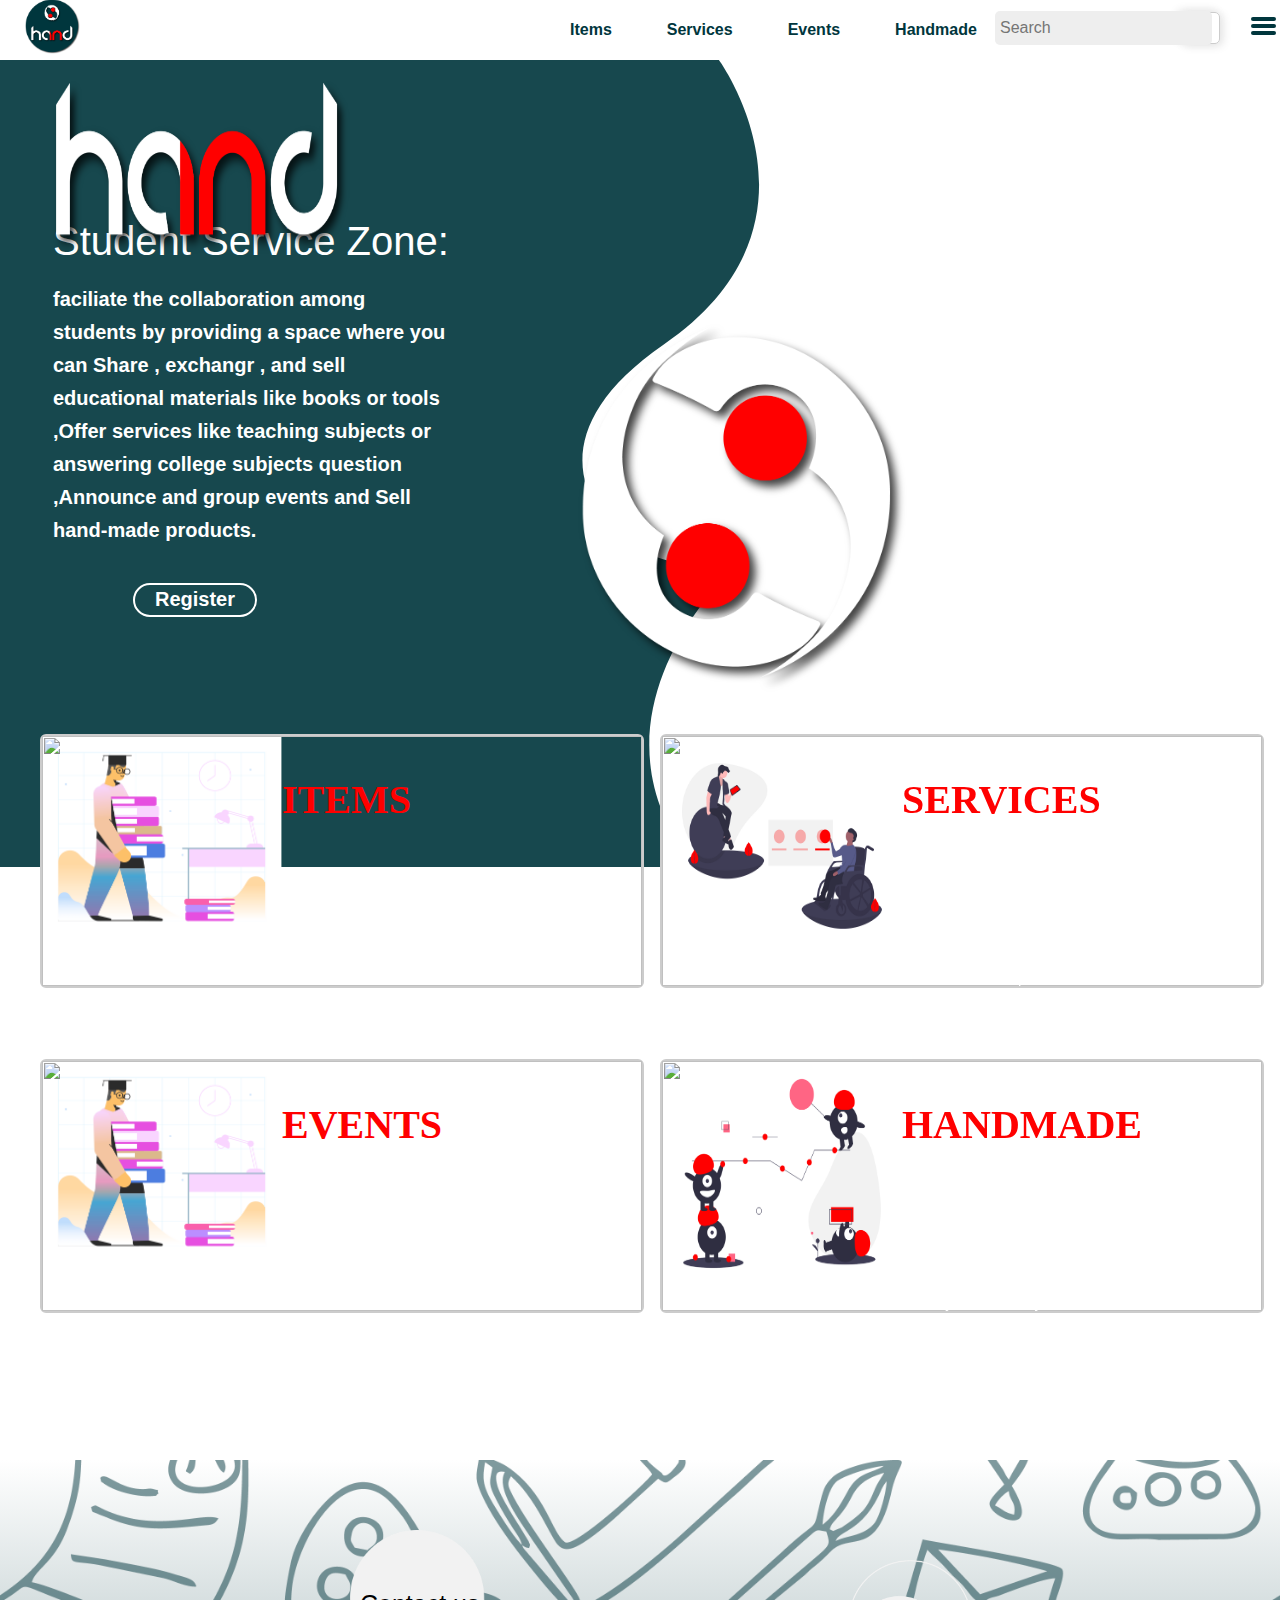
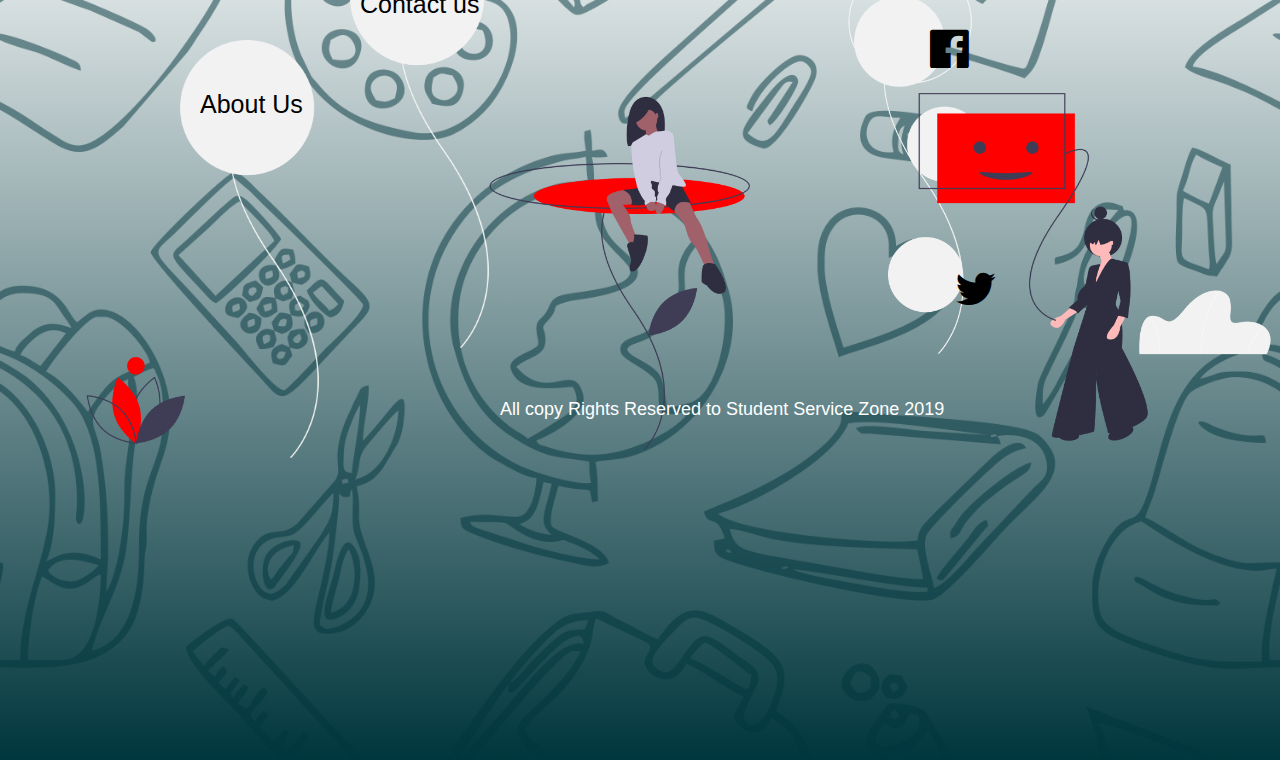
==== html/index.html @ e73e4934 "Initial commit" ====
<!DOCTYPE html>
<html lang="en">
    <head>
        <meta charset="UTF-8">
        <title>hand in hand</title>
        <link rel="shortcut icon" href="../images/HandInHand.png" type="../images/HandInHand.png"/>
        <link rel="stylesheet" href="https://cdnjs.cloudflare.com/ajax/libs/font-awesome/4.7.0/css/font-awesome.min.css">
        <link rel="stylesheet" href="../bootstrab/bootstrap.min.css">
        <link rel="stylesheet" href="../css/normalize.css">
        <link rel="stylesheet" href="../css/style.css">
        <link rel="stylesheet" href="../bootstrab/bootstrap.min.js">
        <meta name="viewport" content="width=device-width, initial-scale=1">
          <link rel="stylesheet" href="https://maxcdn.bootstrapcdn.com/bootstrap/4.0.0/css/bootstrap.min.css">
         <script src="https://ajax.googleapis.com/ajax/libs/jquery/3.3.1/jquery.min.js"></script>
         <script src="https://cdnjs.cloudflare.com/ajax/libs/popper.js/1.12.9/umd/popper.min.js"></script>
        <script src="https://maxcdn.bootstrapcdn.com/bootstrap/4.0.0/js/bootstrap.min.js"></script>
        <style>

        </style>
        <script>
            /*global $, alert, console*/

$(".toggle").click(function () {
    
    'use strict';
    
    $(".navlist").toggleClass("show");

});
        </script>
    </head>
    <body>    
        <!-- Start Navbar -->
        <div class="navbar elem-center">
            <div class="container">
               <div class="parent left-right">
                    <div class="navbar-header">
                      <div class="toggle">
                        <span></span>
                        <span></span>
                        <span></span>
                      </div>
                      <a href="" class="navbar-brand"><img src="../images/HandInHand.png"></a>
                    </div>
                      <ul class="nav navlist" id="links" style="margin-left:450px;margin-top: 10px;position: absolute;">
                        <li class="active" style="">
                           <a href="#" data-value="about" class="effect">Items</a></li>
                        <li><a href="#" data-value="port"class="effect">Services</a></li>
                        <li><a href="#" data-value="foll"class="effect">Events</a></li>
                        <li><a href="#" data-value="cont"class="effect">Handmade</a></li>
                      </ul>
                        <form class="navbar-form navbar-right">
                       <input type="text" placeholder="Search">
                       <i class="fa fa-search"></i>
                       </form>
                       <div class="menu">
                         <button class="toggl">
                                          <ul>
                                             <li><span></span>
                                                 <span></span>
                                                 <span></span>
                                                <ul >
                                                <li >
                                                        
                                                        <a href="login.html">login</a>
                                                        <a href="Resister.html">Register</a>
                                                        <a href="youracount.html">youracount</a>
                                                </li>
                                                </ul>
                                              </li>
                                          </ul>
                                
                         </button>
                       </div>
                </div>
                <div class="clearfix"></div>
            </div>
            
        </div>
        <!-- End Navbar -->
        
        
        <!--start svg-->
        
        
             <!-- start one part background handinhand-->
                     <div class="landing">
                       <div class="landing-image">
                          <div class="curve-layer1">
                              <svg id="Layer_1" enable-background="new 0 0 2118.717 1335.679" viewBox="0 0 2118.72 1335.68" 
                               xmlns:xml="http://www.w3.org/XML/1998/namespace" xml:space="preserve" version="1.1">
                                <g>
                              <path id="path-1"
                              d="M 789.706 1335.68 H 0 V 0 h 1190.07 c 0 0 198.486 271.909 -90.762 470.514 c -289.248 198.605 -38.17 382.718 51.742 360.556 c 89.914 -22.162 72.949 0 72.949 0 s -279.918 248.895 -72.949 504.609" />
                          <div class="hand">
                           <img src="../images/handinh.png"class="imagelogo" style="">
                           <img src="../images/Hand.png" class="imagehand"style="
                            ">
                           <div class="text">
                           <h1>Student Service Zone:</h1>
                           <h2>faciliate the collaboration among students by providing a space where
                           you can Share , exchangr , and sell educational materials like books or tools ,Offer services like teaching subjects or answering
                           college subjects question ,Announce and group events and Sell hand-made products.</h2>
                           <br>
                           <a href="Resister.html" data-value="foll"class="register"> Register</a>
                           </div>
                          </div>
                          
                              </g>
                           </svg> 
                         </div>
                       </div>
                     </div>      
                  <!-- end one part background handinhand-->
           <!--end svg-->
           
           <br>
           
           <!--start items -->
           
           <div class="cotainer">
            <div class="row" >
              <div class="col-lg-6 col-md-6 col-sm-12 col-xs-12" >
               <div class="items">
                  <div class="image">
                    <img src="../images/marginalia-education.png"class="ig1"style="width: 40%;height: 90%;transform: rotatey(180deg);position: absolute;margin: 0px 0 0 0;" >
                    <h3>ITEMS</h3>
                  </div>
                    <img src="../images/path2.png"class="background1" style="width: 600px; height: 250px;position: relative">
                   
                    <div class="paragrph">
                           <a href="items.html" data-value="foll"class="showmore">Show more</a>
                           <p>Help other students by share your un used Books or tools</p>
                    </div>
                    
               </div>
              </div>
              
           
              <div class="col-lg-6 col-md-6 col-sm-12 col-xs-12">
                  <div class="items">
                    <div class="image">
                    <img src="../images/undraw_collab_8oes.png"style="width: 40%;height: 80%;position: absolute;margin: 10px 0 0 0;" >
                    <h3>SERVICES</h3>
                  </div>
                   <img src="../images/path2.png" style="width: 600px; height: 250px;position: relative">
                        <div class="paragrph">
                           <a href="service.html" data-value="foll"class="showmore">Show more</a>
                           <p class="paragrph3">Help other students by Offer services you can do or ask other stubents for help</p>
                    </div>
                   
               </div>
              </div>
              </div>
            </div>
           </div>
           
           
           <br>
           
         <div class="cotainer" style="margin-top: 300px">
            <div class="row" >
              <div class="col-lg-6 col-md-6 col-sm-12 col-xs-12" >
               <div class="items">
                  <div class="image">
                    <img src="../images/marginalia-education.png"style="width: 40%;height: 90%;transform: rotatey(180deg);position: absolute;margin: 0px 0 0 0;" >
                    <h3>EVENTS</h3>
                  </div>
                     <img src="../images/path2.png" style="width: 600px; height: 250px;position: relative">
                   
                    <div class="paragrph">
                           <a href="events.html" data-value="foll"class="showmore">Show more</a>
                           <p class="paragrph2">know the events in your university oy in your zone</p>
                    </div>
                    
               </div>
              </div>
              
           
              <div class="col-lg-6 col-md-6 col-sm-12 col-xs-12">
                  <div class="items">
                    <div class="image">
                    <img src="../images/undraw_good_team_m7uu.png"style="width: 40%;height: 90%;position: absolute;margin: 0px 0 0 0;" >
                    <h3>HANDMADE</h3>
                  </div>
                   <img src="../images/path2.png" style="width: 600px; height: 250px;position: relative">
                       <div class="paragrph">
                           <a href="handemade.html" data-value="foll"class="showmore">Show more</a>
                           <p class="paragrph1">Share your handmade works in our website to get more sales from your university students</p>
                    </div>
                   
               </div>
              </div>
              </div>
            </div>
           </div>
           <!--end items -->
           
           
           <!--start endwebsite-->
           <div class="end">
             <div class="imag">
                <span class="image1"><img src="../images/f.png"></span>
                <span class="image2"><img src="../images/f2.png"></span>
                <span class="image3"><img src="../images/f2.png"></span>
             </div>
             <div class="link">
                        <ul>
                        <li><a href="#" class="link1">Contact us</a></li>
                        <li><a href="#" class="link2">About Us</a></li>
                      </ul>
                       <div class="social">
                            <a class="social1"><i class="fa fa-facebook-official	"style="color:#000"></i></a>
                            <a class="social2"><i class="fa fa-twitter"style="color:#000"></i></a>
                            <p>All copy Rights Reserved to Student Service Zone 2019</p>

                       </div>
             </div>
           </div>
           <!--end endwebsite-->
           
           <script src="../js/jquery-1.12.4.min.js"></script>
     </body>
    
</html>
---- css/style.css ----
/*****************Global Css *******************/

/*****************Global Css *******************/

* {
  box-sizing: border-box;
  -moz-box-sizing: border-box;
  -o-box-sizing: border-box;
 
}

body {
  font-family: 'arial', sans-serif;
  outline: none;
  background-color: #fff;
  padding: 0px;
  margin: 0px;

   
}

input,
button {
  cursor: pointer
}

.clearfix {
  clear: both
}


/* Start Navbar*/

a {
  text-decoration: none;
}

a:hover {
  color: #fff;
}

.navbar {
  margin-top: 0px;
  height: 60px;
  background-color: #fff;
  z-index: 1;
  width: 100%
}

.navbar-header {
  padding: 0 0;
}

.navbar-brand {

  padding: 0 40px 0px 20px;
  height: 20px;
  margin-top: -17px;
  margin-left: -80px;
  line-height: 60px;
  display: block;
  position: absolute;
}

.navbar-brand img {
 width: 55px;
 height: 55px;
}

.toggle {
  float: right;
  width: 57px;
  height: 40px;
  padding-top: 2px;
  position: relative;
  border-radius: 5px;
  margin-top: 15px;
  margin-right:-300px;
  background-color: #ddd;
  cursor: pointer;
}
.link ul ul{
	display: none;
	transition: 1s ease-in-out;
	margin-top: 10px;
	position: absolute;
	margin-left: -60px;
}
.toggle  ul li{
	font-size: 15px;
	color: #0052cc;
margin-top: 10px;


}
.toggle ul li a{
	display: block;
	text-decoration: none;
	color: #404040;
	margin-top: 3px;
}
.toggle ul li:hover >ul{
	display: block;
	background-color: #eee;

}

.toggle ul li a:hover{
	color: #0000cc;

}

.toggle:hover {
  background: #fff;
}

.toggle:active {
  background: #fff;
}

.toggle:focus {
  outline: none;
}

.toggle > span {
  display: block;
  border-radius: 2px;
  height: 5px;
  width: 34px;
  background: #fff;
  margin: auto;
  margin-bottom: 3px;
}

.navlist {
  height: 0;
  float: right;
  overflow: hidden;
  background: #fff;
  padding: 0 ;
  transition: height .5s;
  padding-left: 0px;
  border-radius: 0 0 10px;
  position: relative;
  z-index: 1;
  text-align: center;
  top: auto;
}

.nav > li:first-child {
  padding-top: 5px;
}

.nav > li {
  list-style: none;
  display: block;
   text-align: center;
}

.nav > li > a {
  text-align: center;
  margin-left: 15px;
  line-height: 30px;
  background: #fff;
  text-align: right;
  color: #00363d;
  font-weight: bold;
  display: block;
  height: 35px;
  text-decoration: none;

}

.nav > li > a:hover{
 font-size: 20px;
  font-weight: bolder;
}

form{
    margin-left: 910px;
    margin-top: 0px;
    position: absolute;
    
}
form input{
   border: none;
    border-radius: 5px;
    background: #eee;
    padding: 5px;
    position: absolute;
}

form i{
    width: 40px;
    height: 32px;
  color: #Ff0000;
  text-align: center;
  padding-top: 5px;
  margin-top: 1px;
  margin-left: 185px;
    border-radius:5px;
    border: 1px solid #ccc;
     box-shadow: 3px 2px 10px  #E4E4E4,
                 -3px -2px 10px  #E4E4E4
              ; 

}

.menu .toggl {
  float: right;
  padding-top: 2px;
  position: relative;
  margin-top: -6px;
  margin-left: 1120px;
  cursor: pointer;
  background: none;
  border: none;
  width: 20px;
 
}

.menu>.toggl >ul>li>span {
  display: block;
  border-radius: 2px;
  height: 4px;
  width: 25px;
  background: #00363d;
  /**haver backgrounf**/ margin-left: 50px;
  margin-bottom: 3px;
  
}
.menu .toggl ul{
	list-style: none;
	margin-left: -30px;
	cursor: pointer;
 
	
}
.toggl ul li{
	text-decoration: none;
	font-size: 20px;
	padding: 10px;
	padding-top: 10px;
	font-weight: bold;
	color: #1a1a1a;
	float: left;
margin-left: -30px;

}
.toggl ul ul{
	display: none;
	transition: 2s ease-in-out;
	margin-top: 10px;
	position: absolute;
padding-right: 80px;
 width: 60px;
}
.toggl ul ul li{
	font-size: 15px;
	color: #0052cc;
margin-top: -5px;
margin-left: -60px;


}
.toggl ul ul li a{
	display: block;
	text-decoration: none;
	color: #404040;
	margin-top: 3px;
 margin-left: 40px;
}
.toggl ul li:hover >ul{
	display: block;
	background-color: #eee;


}


/*
@import url('https://fonts.googleapis.com/css?family=Raleway:200');
#box {
  display: flex;
  align-items: center;
  justify-content: center;
  position: absolute;
  font-family: 'Raleway';
  font-size: 2.5rem;
  
}
.effect:hover{
  --borderWidth: 0px;

  position: relative;
  text-align: center;
  color: #fff;
  background-color:  var(--borderWidth);
}
ul > li > a:hover:after {
  content: '';
  text-align: center;
  text-decoration: none;
  border-radius: 5px;
  position: absolute;
  margin-right: 5px;
  top: calc(-1 * var(--borderWidth));
  left: calc(-1 * var(--borderWidth));
  height: calc(100% + var(--borderWidth) * 2);
  width: calc(100px + var(--borderWidth) * 2);
  background: linear-gradient(60deg, #00363d, #007180, #009eb3, 	 #00cbe6, #1ae4ff, #007180, #00363d, #009eb3);
  background-color:  calc(2 * var(--borderWidth));
  z-index: -1;
  animation: animatedgradient 3s ease alternate infinite;
  background-size:300% 300%;



}


@keyframes animatedgradient {
	0% {
		background-position: 0% 50%;
	}
	50% {
		background-position: 100% 50%;
	}
	100% {
		background-position: 0% 50%;
	}
}*/


@media(min-width:768px) {
  .navbar {
    height: 60px;
    background-color: #fff;
  }
  .navbar-header {
    float: left;
  }
  .toggle {
    display: none;
  }

  .navlist {
    display: block;
    height: 0 !important;
    padding-bottom:25px !important;
    background: transparent !important;
    width: auto;
    margin: 0px 100px;
    padding: 0;
    overflow: visible;
    top:0
  }
  .nav {
    margin: 0;
    padding: 0;
  }
  .nav > li {
    float: left;
    list-style: none;
    padding: 5px;
  }
  .nav > li > a {
    border-radius: 5px !important;
    background: transparent;
    padding: 0 15px;
    border: none;
  }


.show {
  height: 220px;
  float: right;
}


/* Start Navbar*/


/****************** Start Media Querry ******************/


/*  Mobile & Tablet */

@media (max-width:767px) {
  .navlist {
    position: absolute;
    bottom: 44px;

    right: 0;
    top: auto;
  }

  
  .navbar {
    position: relative;
  }
  
}


/* Small Screen */

@media (min-width:768px) {
  .container {
    width: 780px;
  }
 
}


/* Mudium Screen */

@media (min-width:992px) {
  .container {
    width: 970px;
  }

}


/* Large Screen */

@media (min-width:1200px) {
  .container {
    width: 1130px;
  }

}

/****************** End Media Querry ******************/

/** start hand image**/
.landing{
 
    width: 100%;
    height:50%;  
}
.landing-image{
    position: absolute;
    background-image: url('../images/home-image.jpg');
    width: 100%;
    height:100%;
    background-size:cover;

}
    
#path-1{
    fill:#00363d;
    fill-opacity:0.91;
}

.curve-layer1 {

    width: 100%;
    height: 100%;
overflow: hidden;
}
.curve-layer1-img{
   width:70%; 
}
  .landing .landing-image .hand .imagelogo{
 width: 100%;
 height:140%;
 margin: -648px 575px;
 position: absolute;
transform: rotatez(0deg);
  }
   .landing .landing-image .hand .imagehand{
  width: 90%;
  height:70%;
  margin: -900px 50px;
  position: absolute;
  }
.hand{
    position: absolute;
    float: right;
    width: 26%;
    height: 30%;
    padding-top:100px;
    padding-left:1px ;
  
}
.landing .text{
 width: 400px;
 height: ;
 margin: -750px 52px;
}
.landing .text h1 ,h2{
 color: #fff;
}
.landing .text h2{
 padding-top: 10px;
 font-size: 20px;
 color: #fff;
 font-weight:bold;
   line-height: 33px;
}
.landing .text a{
 color: #fff;
 border: 2px solid #fff;
 border-radius: 30px;
 width: 200px;
 height: 20px;
 padding: 3px 20px 5px 20px;
 font-size: 20px;
 font-weight: bold;
 top: 5px;
 text-decoration: none;
 position: relative;
 margin:0px 80px ;
 text-align: center;
}
/** end hand image**/


/** start items**/
.cotainer{
 margin-top: 650px;
 margin-left: 40px;
 padding-right:30px;
 
}

.cotainer .row .items{
 border:  2.4px solid #ccc;
 border-radius: 6px;
  position: absolute;
  
}

.cotainer .row .image h3{
 position: absolute;
 color: #Ff0000;
  font-family: good times;
  font-weight: bold;
 font-size: 40px;
 margin: 40px 0 0 240px;
}
    @font-face {
        font-family: "paraaminobenzoic";
        src: url("paraaminobenzoic.otf");
    }
    h3.custom_font {
        font-family: "paraaminobenzoic";
    }
 
.cotainer .row .paragrph{
 position: absolute;
}
.cotainer .row .paragrph a{
 position: absolute;
 text-align: center;
 border: 1.5px solid #fff;
 border-radius: 25px;
 font-size: 20px;
 color: #fff;
 text-decoration: none;
 padding: 4px 10px 4px  10px;
margin: -100px 0 0 455px;
width: 130px;
}
.cotainer .row .paragrph p{
 position: absolute;
 color: #fff;
 font-size: 15px;
 margin: -42px 0 0 213px;
 width: 400px;
 
}
.cotainer .row .paragrph .paragrph1{
 margin: -42px 0 0 210px;
}
.cotainer .row .paragrph .paragrph3{
 margin: -42px 0 0 215px;
}
.cotainer .row .paragrph .paragrph2{
 margin: -42px 0 0 250px;
}
#path-2{
 position: absolute;
  fill:#00363d;
  fill-opacity:0.91;
}
/** end items**/


/** start social**/
.end{
 width:100%;
 height: 100%;
 background-size:cover;
 position: absolute;
 margin-top: 400px;
  background-image: linear-gradient(to bottom, rgba(255, 255, 255), rgba(0, 54, 61));

}
.end .imag{
  background-image: url('../images/backtoschool-07Converted.png');
   width:100%;
 height: 100%;
 background-size:cover;
 position: absolute;
 margin-top: 0px;
 overflow: hidden;
}

.end .imag .image1 img{
 width: 100%;
  position: absolute;
  overflow: hidden;
 margin-top: 100px;
}

.end .imag .image2 img{
 width: 11%;
 margin-top: 70px;
 position: absolute;
 margin-left: 350px;
}
.end .imag .image3 img{
 width: 11%;
margin-top: 180px;
position: absolute;
 margin-left:180px;
}
.end .link li{
 list-style: none;
}
.end .link li a{
 color: #000;
 font-size: 25px;
}
.end .link li .link1{
 margin: 110px 0 0 320px;
 position: absolute;
 text-decoration: none;
}
.end .link li .link2{
 margin: 210px 0 0 160px;
 position: absolute;
 text-decoration: none;
}
.end .link .social i{
 font-size: 45px;
}
.end .link .social .social1{
  margin: 150px 0 0 930px;
 position: absolute;
}
.end .link .social .social2{
  margin: 390px 0 0 955px;
 position: absolute;
}
.end .link .social  p{
 color: #fff;
 margin-top: 520px;
  margin-left:500px;
  font-size: 18px;
 position: absolute;
}
/** start social**/
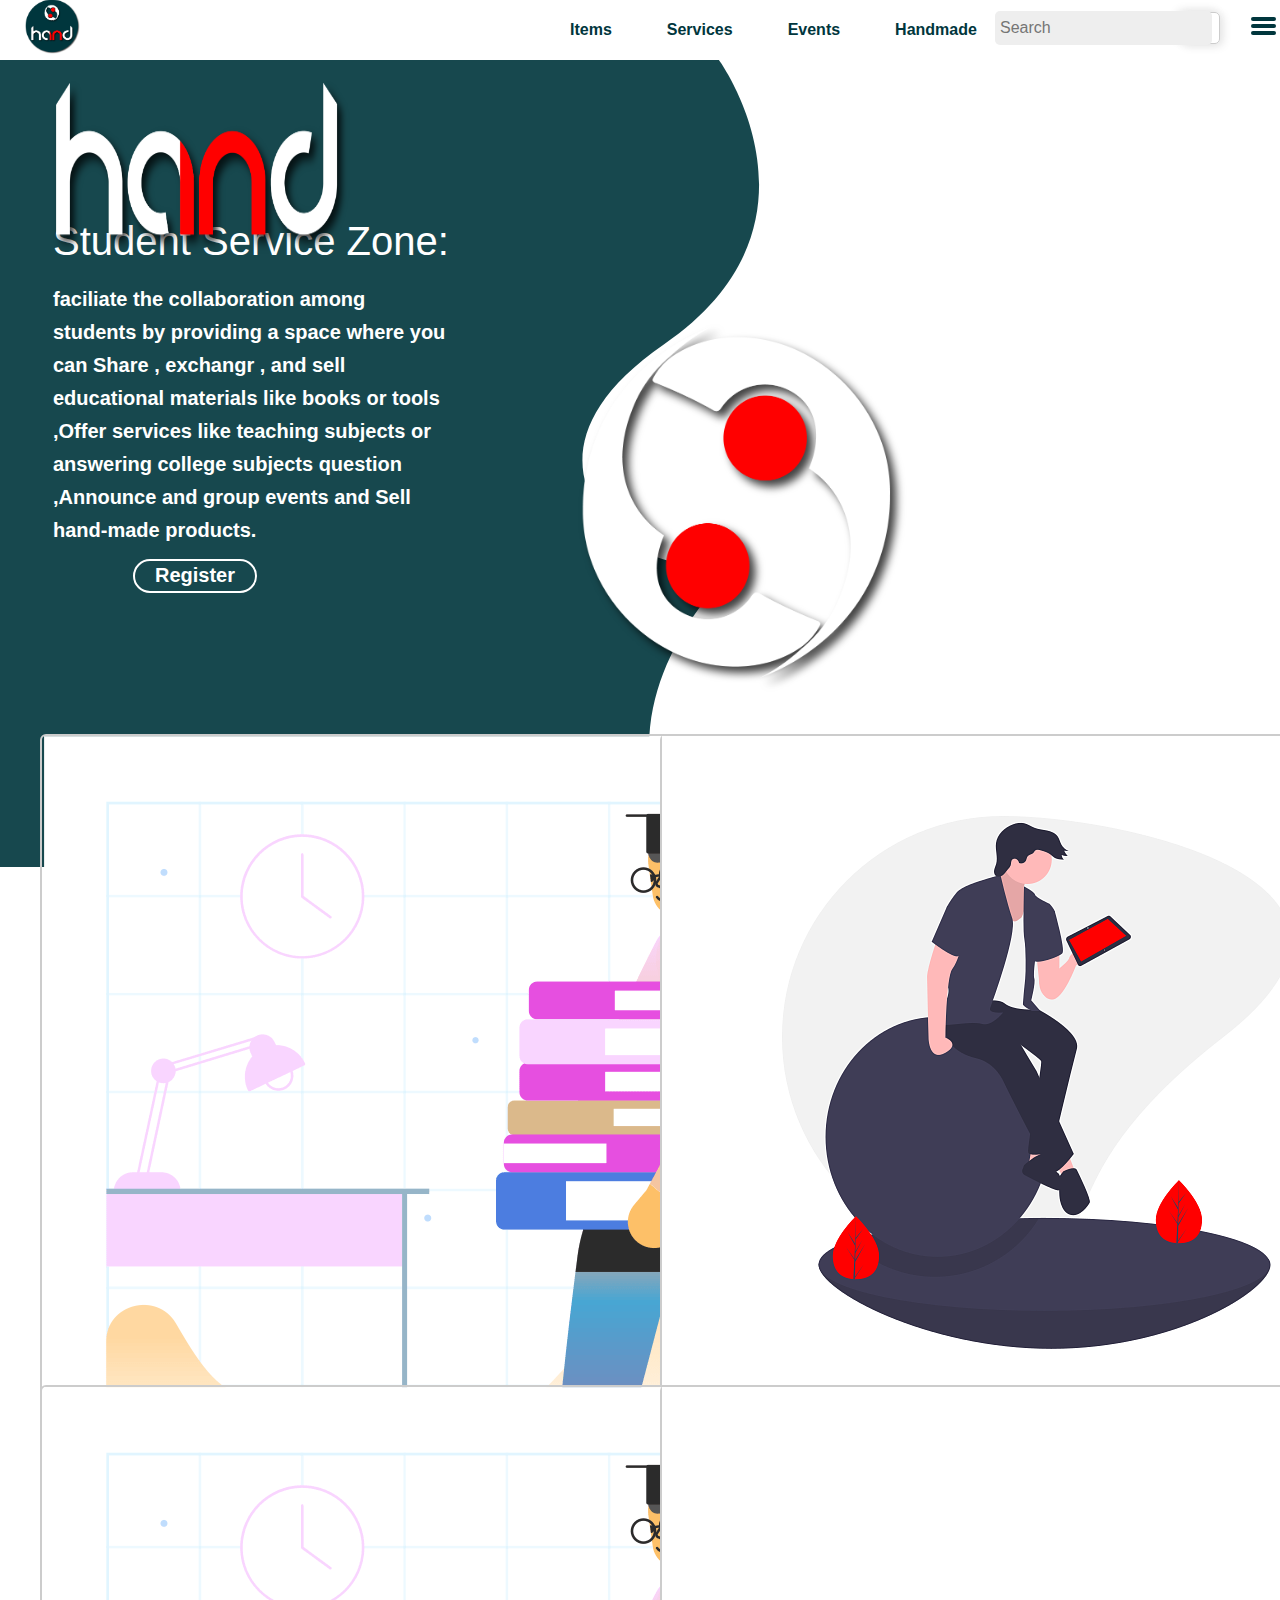
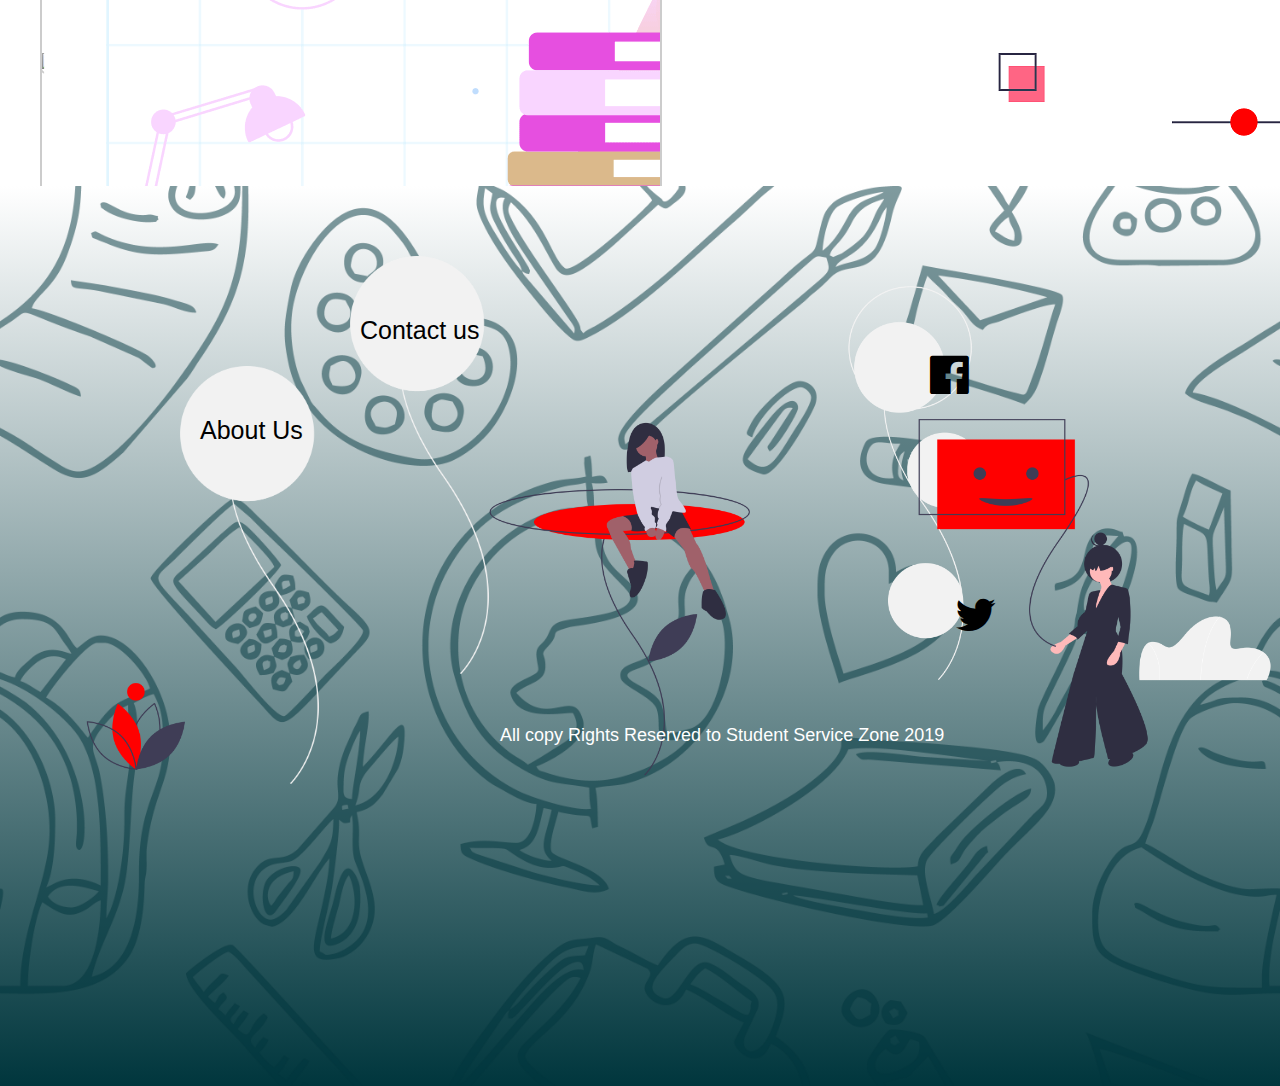
==== commit 5c83a0eb: "update responsive of index .html" ====
--- a/html/index.html
+++ b/html/index.html
@@ -8,6 +8,7 @@
         <link rel="stylesheet" href="../bootstrab/bootstrap.min.css">
         <link rel="stylesheet" href="../css/normalize.css">
         <link rel="stylesheet" href="../css/style.css">
+        <link rel="stylesheet" href="../css/styleresponsive.css">
         <link rel="stylesheet" href="../bootstrab/bootstrap.min.js">
         <meta name="viewport" content="width=device-width, initial-scale=1">
           <link rel="stylesheet" href="https://maxcdn.bootstrapcdn.com/bootstrap/4.0.0/css/bootstrap.min.css">
@@ -29,7 +30,8 @@
 });
         </script>
     </head>
-    <body>    
+    <body>
+        
         <!-- Start Navbar -->
         <div class="navbar elem-center">
             <div class="container">
@@ -43,11 +45,11 @@
                       <a href="" class="navbar-brand"><img src="../images/HandInHand.png"></a>
                     </div>
                       <ul class="nav navlist" id="links" style="margin-left:450px;margin-top: 10px;position: absolute;">
-                        <li class="active" style="">
-                           <a href="#" data-value="about" class="effect">Items</a></li>
-                        <li><a href="#" data-value="port"class="effect">Services</a></li>
-                        <li><a href="#" data-value="foll"class="effect">Events</a></li>
-                        <li><a href="#" data-value="cont"class="effect">Handmade</a></li>
+                        <li class="active" >
+                          <a href="items.html" data-value="about" class="effect">Items</a></li>
+                        <li><a href="service.html" data-value="port"class="effect">Services</a></li>
+                        <li><a href="events.html" data-value="foll"class="effect">Events</a></li>
+                        <li><a href="handemade.html" data-value="cont"class="effect">Handmade</a></li>
                       </ul>
                         <form class="navbar-form navbar-right">
                        <input type="text" placeholder="Search">
@@ -93,15 +95,14 @@
                               <path id="path-1"
                               d="M 789.706 1335.68 H 0 V 0 h 1190.07 c 0 0 198.486 271.909 -90.762 470.514 c -289.248 198.605 -38.17 382.718 51.742 360.556 c 89.914 -22.162 72.949 0 72.949 0 s -279.918 248.895 -72.949 504.609" />
                           <div class="hand">
-                           <img src="../images/handinh.png"class="imagelogo" style="">
-                           <img src="../images/Hand.png" class="imagehand"style="
-                            ">
+                           <img src="../images/handinh.png"class="imagelogo">
+                           <img src="../images/Hand.png" class="imagehand">
                            <div class="text">
                            <h1>Student Service Zone:</h1>
                            <h2>faciliate the collaboration among students by providing a space where
                            you can Share , exchangr , and sell educational materials like books or tools ,Offer services like teaching subjects or answering
                            college subjects question ,Announce and group events and Sell hand-made products.</h2>
-                           <br>
+                           
                            <a href="Resister.html" data-value="foll"class="register"> Register</a>
                            </div>
                           </div>
@@ -114,7 +115,8 @@
                   <!-- end one part background handinhand-->
            <!--end svg-->
            
-           <br>
+           <br class="space">
+        
            
            <!--start items -->
            
@@ -123,10 +125,10 @@
               <div class="col-lg-6 col-md-6 col-sm-12 col-xs-12" >
                <div class="items">
                   <div class="image">
-                    <img src="../images/marginalia-education.png"class="ig1"style="width: 40%;height: 90%;transform: rotatey(180deg);position: absolute;margin: 0px 0 0 0;" >
+                    <img src="../images/marginalia-education.png"class="ig1">
                     <h3>ITEMS</h3>
                   </div>
-                    <img src="../images/path2.png"class="background1" style="width: 600px; height: 250px;position: relative">
+                    <img src="../images/path2.png"class="background1">
                    
                     <div class="paragrph">
                            <a href="items.html" data-value="foll"class="showmore">Show more</a>
@@ -136,14 +138,14 @@
                </div>
               </div>
               
-           
+    
               <div class="col-lg-6 col-md-6 col-sm-12 col-xs-12">
                   <div class="items">
                     <div class="image">
-                    <img src="../images/undraw_collab_8oes.png"style="width: 40%;height: 80%;position: absolute;margin: 10px 0 0 0;" >
-                    <h3>SERVICES</h3>
-                  </div>
-                   <img src="../images/path2.png" style="width: 600px; height: 250px;position: relative">
+                    <img src="../images/undraw_collab_8oes.png"class="ig2" >
+                    <h3 class="h_service">SERVICES</h3>
+                  </div>
+                   <img src="../images/path2.png"class="background2">
                         <div class="paragrph">
                            <a href="service.html" data-value="foll"class="showmore">Show more</a>
                            <p class="paragrph3">Help other students by Offer services you can do or ask other stubents for help</p>
@@ -156,17 +158,17 @@
            </div>
            
            
-           <br>
-           
-         <div class="cotainer" style="margin-top: 300px">
+           
+           
+         <div class="cotainer"id="two_row">
             <div class="row" >
               <div class="col-lg-6 col-md-6 col-sm-12 col-xs-12" >
                <div class="items">
                   <div class="image">
-                    <img src="../images/marginalia-education.png"style="width: 40%;height: 90%;transform: rotatey(180deg);position: absolute;margin: 0px 0 0 0;" >
+                    <img src="../images/marginalia-education.png"class="ig3">
                     <h3>EVENTS</h3>
                   </div>
-                     <img src="../images/path2.png" style="width: 600px; height: 250px;position: relative">
+                     <img src="../images/path2.png"class="background3">
                    
                     <div class="paragrph">
                            <a href="events.html" data-value="foll"class="showmore">Show more</a>
@@ -180,10 +182,10 @@
               <div class="col-lg-6 col-md-6 col-sm-12 col-xs-12">
                   <div class="items">
                     <div class="image">
-                    <img src="../images/undraw_good_team_m7uu.png"style="width: 40%;height: 90%;position: absolute;margin: 0px 0 0 0;" >
-                    <h3>HANDMADE</h3>
-                  </div>
-                   <img src="../images/path2.png" style="width: 600px; height: 250px;position: relative">
+                    <img src="../images/undraw_good_team_m7uu.png"class="ig4">
+                    <h3 class="h_handmade">HANDMADE</h3>
+                  </div>
+                   <img src="../images/path2.png"class="background4">
                        <div class="paragrph">
                            <a href="handemade.html" data-value="foll"class="showmore">Show more</a>
                            <p class="paragrph1">Share your handmade works in our website to get more sales from your university students</p>
@@ -210,7 +212,7 @@
                         <li><a href="#" class="link2">About Us</a></li>
                       </ul>
                        <div class="social">
-                            <a class="social1"><i class="fa fa-facebook-official	"style="color:#000"></i></a>
+                            <a class="social1"><i class="fa fa-facebook-official"style="color:#000"></i></a>
                             <a class="social2"><i class="fa fa-twitter"style="color:#000"></i></a>
                             <p>All copy Rights Reserved to Student Service Zone 2019</p>
 
--- a/css/styleresponsive.css
+++ b/css/styleresponsive.css
@@ -0,0 +1,582 @@
+/** mobile & tablet**/
+@media(max-width:767px){
+ 
+ /* Start Navbar*/
+ body{
+  height: 900px;
+ }
+
+a {
+  text-decoration: none;
+}
+
+a:hover {
+  color: #fff;
+}
+
+.navbar {
+  margin-top: 0px;
+  height: 60px;
+  background-color: #fff;
+  z-index: 1;
+  width: 100%
+}
+
+.navbar-header {
+  padding: 0 0;
+}
+
+.navbar-brand {
+
+  padding: 0 40px 0px 20px;
+  height: 20px;
+  margin-top: -7px;
+  margin-left: -50px;
+  line-height: 60px;
+  display: block;
+  position: absolute;
+}
+
+.navbar-brand img {
+ width: 45px;
+ height: 45px;
+}
+
+.toggle {
+  float: right;
+  width: 57px;
+  height: 40px;
+  padding-top: 2px;
+  position: relative;
+  border-radius: 5px;
+  margin-top: 15px;
+  margin-right:-300px;
+  background-color: #ddd;
+  cursor: pointer;
+}
+.link ul ul{
+	display: none;
+	transition: 1s ease-in-out;
+	margin-top: 10px;
+	position: absolute;
+	margin-left: -60px;
+}
+.toggle  ul li{
+	font-size: 15px;
+	color: #0052cc;
+margin-top: 10px;
+
+
+}
+.toggle ul li a{
+	display: block;
+	text-decoration: none;
+	color: #404040;
+	margin-top: 3px;
+}
+.toggle ul li:hover >ul{
+	display: block;
+	background-color: #eee;
+
+}
+
+.toggle ul li a:hover{
+	color: #0000cc;
+
+}
+
+.toggle:hover {
+  background: #fff;
+}
+
+.toggle:active {
+  background: #fff;
+}
+
+.toggle:focus {
+  outline: none;
+}
+
+.toggle > span {
+  display: block;
+  border-radius: 2px;
+  height: 5px;
+  width: 34px;
+  background: #fff;
+  margin: auto;
+  margin-bottom: 3px;
+}
+
+.navlist {
+  height: 0;
+  float: right;
+  overflow: hidden;
+  background: #fff;
+  padding: 0 ;
+  transition: height .5s;
+  padding-left: 0px;
+  border-radius: 0 0 10px;
+  position: relative;
+  z-index: 1;
+  text-align: center;
+  top: auto;
+}
+
+.nav > li:first-child {
+  padding-top: 5px;
+}
+
+.nav > li {
+  list-style: none;
+  display: block;
+   text-align: center;
+}
+
+.nav > li > a {
+  text-align: center;
+  margin-left: 15px;
+  line-height: 30px;
+  background: #fff;
+  text-align: right;
+  color: #00363d;
+  font-weight: bold;
+  display: block;
+  height: 35px;
+  text-decoration: none;
+  transition: all 1s ease;
+
+}
+
+.nav > li > a:hover{
+ font-size: 20px;
+  font-weight: bolder;
+}
+
+form{
+    margin-left: 210px;
+    margin-top: 7px;
+    position: absolute;
+    
+}
+form input{
+   border: none;
+    border-radius: 5px;
+    background: #eee;
+    padding: 5px;
+    position: absolute;
+    width: 150px;
+    height: 30px;
+}
+
+form i{
+    width: 30px;
+    height: 30px;
+  color: #Ff0000;
+  text-align: center;
+  padding-top: 5px;
+  margin-top: 1px;
+  margin-left: 152px;
+    border-radius:5px;
+    border: 1px solid #ccc;
+     box-shadow: 3px 2px 10px  #E4E4E4,
+                 -3px -2px 10px  #E4E4E4
+              ; 
+
+}
+
+.menu .toggl {
+  float: right;
+  padding-top: 2px;
+  position: relative;
+  margin-top: 2px;
+  margin-left: 365px;
+  cursor: pointer;
+  background: none;
+  border: none;
+  width: 20px;
+ 
+}
+
+.menu>.toggl >ul>li>span {
+  display: block;
+  border-radius: 2px;
+  height: 4px;
+  width: 25px;
+  background: #00363d;
+  /**haver backgrounf**/ margin-left: 50px;
+  margin-bottom: 3px;
+  
+}
+.menu .toggl ul{
+	list-style: none;
+	margin-left: -30px;
+	cursor: pointer;
+ 
+	
+}
+.toggl ul li{
+	text-decoration: none;
+	font-size: 20px;
+	padding: 10px;
+	padding-top: 10px;
+	font-weight: bold;
+	color: #1a1a1a;
+	float: left;
+margin-left: -30px;
+
+}
+.toggl ul ul{
+	display: none;
+	transition: 2s ease-in-out;
+	margin-top: 10px;
+	position: absolute;
+padding-right: 80px;
+ width: 60px;
+}
+.toggl ul ul li{
+	font-size: 15px;
+	color: #0052cc;
+margin-top: -5px;
+margin-left: -60px;
+
+
+}
+.toggl ul ul li a{
+	display: block;
+	text-decoration: none;
+	color: #404040;
+	margin-top: 3px;
+ margin-left: 40px;
+}
+.toggl ul li:hover >ul{
+	display: block;
+	background-color: #eee;
+
+
+}
+ 
+ 
+ 
+ 
+ /** start hand image**/
+.landing{
+ 
+    width: 100%;
+    height:50%;
+    max-width:767px;
+}
+.landing-image{
+    position: absolute;
+    background-image: url('../images/home-image.jpg');
+    width: 100%;
+    height:50%;
+    background-size:cover;
+   
+
+}
+    
+#path-1{
+    fill:#00363d;
+    fill-opacity:0.91;
+}
+
+.curve-layer1 {
+
+    width: 120%;
+    height: 100%;
+overflow: hidden;
+}
+.curve-layer1-img{
+   width:70%; 
+}
+  .landing .landing-image .hand .imagelogo{
+ width: 90%;
+ height:130%;
+ margin: -348px 255px;
+ position: absolute;
+transform: rotatez(0deg);
+  }
+   .landing .landing-image .hand .imagehand{
+  width: 70%;
+  height:50%;
+  margin: -470px 20px;
+  position: absolute;
+  }
+.hand{
+    position: absolute;
+    float: right;
+    width: 26%;
+    height: 30%;
+    padding-top:100px;
+    padding-left:1px ;
+  
+}
+.landing .text{
+ width: 400px;
+ height: ;
+ margin: -420px 20px;
+}
+.landing .text h1{
+ font-size: 20px;
+}
+.landing .text h1 ,h2{
+ color: #fff;
+}
+.landing .text h2{
+ width: 250px;
+ padding-top: 0px;
+ font-size: 15px;
+ color: #fff;
+   line-height: 19px;
+}
+.landing .text a{
+ color: #fff;
+ border: 2px solid #fff;
+ border-radius: 30px;
+ width: 200px;
+ height: 20px;
+ padding: 3px 20px 5px 20px;
+ font-size: 18px;
+ font-weight: bold;
+ top: 5px;
+ text-decoration: none;
+ position: relative;
+ margin:-20px 50px ;
+ text-align: center;
+}
+ 
+ 
+ 
+ 
+ 
+ 
+ 
+ 
+ 
+ 
+    
+ .cotainer{
+ margin-top: -100px;
+ margin-left: 40px;
+ padding-right:30px;
+
+ 
+}
+
+
+.cotainer .row .items{
+ border:  2.4px solid #ccc;
+ border-radius: 6px;
+  position: absolute;
+ 
+  
+}
+.cotainer .row .image .ig1{
+ width: 40%;
+ height: 90%;
+ transform: rotatey(180deg);
+ position: absolute;
+ margin: 0px 0 0 0;
+}
+.cotainer .row .items .background1{
+ width: 400px;
+ height: 270px;
+ position: relative;
+}
+.cotainer .row .image .ig2{
+ width: 40%;
+ height: 50%;
+ position: absolute;
+ margin: 280px 0 0 0;
+ 
+}
+.cotainer .row .items .background2{
+ width: 400px;
+ height: 270px;
+ position: relative;
+ margin-top: 270px;
+ 
+}
+#two_row{
+ margin-top: 543px;
+}
+.cotainer .row .image .ig3{
+ width: 40%;
+ height: 50%;
+ transform: rotatey(180deg);
+ position: absolute;
+ margin: 50px 0 0 0;
+}
+.cotainer .row .items .background3{
+ width: 400px;
+ height: 250px;
+ position: relative;
+ margin-top: 0px;
+}
+.cotainer .row .image .ig4{
+width: 40%;
+height: 50%;
+position: absolute;
+margin: 250px 0 0 0;
+}
+.cotainer .row .items .background4{
+width: 400px;
+height: 250px;
+position: relative;
+margin-top: 270px;
+}
+.cotainer .row .image h3{
+ position: absolute;
+ color: #Ff0000;
+  font-family: good times;
+  font-weight: bold;
+ font-size: 40px;
+ margin: 40px 0 0 110px;
+}
+    @font-face {
+        font-family: "paraaminobenzoic";
+        src: url("paraaminobenzoic.otf");
+    }
+    h3.custom_font {
+        font-family: "paraaminobenzoic";
+    }
+    .cotainer .row .image .h_service{
+     margin-top: 310px;
+    }
+  .cotainer .row .image .h_handmade{
+     margin-top: 290px;
+     margin-left: 125px;
+    }
+.cotainer .row .paragrph{
+ position: absolute;
+}
+.cotainer .row .paragrph a{
+ position: absolute;
+ text-align: center;
+ border: 1.5px solid #fff;
+ border-radius: 25px;
+ font-size: 20px;
+ color: #fff;
+ text-decoration: none;
+ padding: 4px 10px 4px  10px;
+margin: -100px 0 0 255px;
+width: 130px;
+}
+.cotainer .row .paragrph p{
+ position: absolute;
+ color: #fff;
+ font-size: 15px;
+ margin: -42px 0 0 143px;
+ width: 260px;
+ 
+}
+.cotainer .row .paragrph .paragrph1{
+ margin: -42px 0 0 143px;
+}
+.cotainer .row .paragrph .paragrph3{
+ margin: -42px 0 0 143px;
+}
+.cotainer .row .paragrph .paragrph2{
+ margin: -42px 0 0 143px;
+}
+#path-2{
+ position: absolute;
+  fill:#00363d;
+  fill-opacity:0.91;
+}
+/** end items**/   
+    
+    
+    
+    
+    
+    
+    
+    
+  /** start social**/
+.end{
+ width:485px;
+ max-width:767px;
+ height: 60%;
+ background-size:cover;
+ position: absolute;
+ margin-top: 600px;
+  background-image: linear-gradient(to bottom, rgba(255, 255, 255), rgba(0, 54, 61));
+
+}
+.end .imag{
+  background-image: url('../images/backtoschool-07Converted.png');
+  width:485px;
+ max-width:767px;
+ height: 100%;
+ background-size:cover;
+ position: absolute;
+ margin-top: 0px;
+ overflow: hidden;
+}
+
+.end .imag .image1 img{
+ width: 100%;
+  position: absolute;
+  overflow: hidden;
+ margin-top: 100px;
+}
+
+.end .imag .image2 img{
+ width: 18%;
+ margin-top: 50px;
+ position: absolute;
+ margin-left: 110px;
+}
+.end .imag .image3 img{
+ width: 18%;
+margin-top: 130px;
+position: absolute;
+ margin-left:60px;
+}
+.end .link li{
+ list-style: none;
+}
+.end .link li a{
+ color: #000;
+ font-size: 16px;
+}
+.end .link li .link1{
+ margin: 65px 0 0 75px;
+ position: absolute;
+ text-decoration: none;
+}
+.end .link li .link2{
+ margin: 140px 0 0 30px;
+ position: absolute;
+ text-decoration: none;
+}
+.end .link .social i{
+ font-size: 25px;
+}
+.end .link .social .social1{
+  margin: 102px 0 0 330px;
+ position: absolute;
+}
+.end .link .social .social2{
+  margin: 190px 0 0 340px;
+ position: absolute;
+}
+.end .link .social  p{
+ color: #fff;
+ margin-top: 300px;
+  margin-left:60px;
+  font-size: 15px;
+ position: absolute;
+}
+  
+}
+
+
+
+@media(min-width:768px) and (max-width:991px){
+
+}
+
+
+
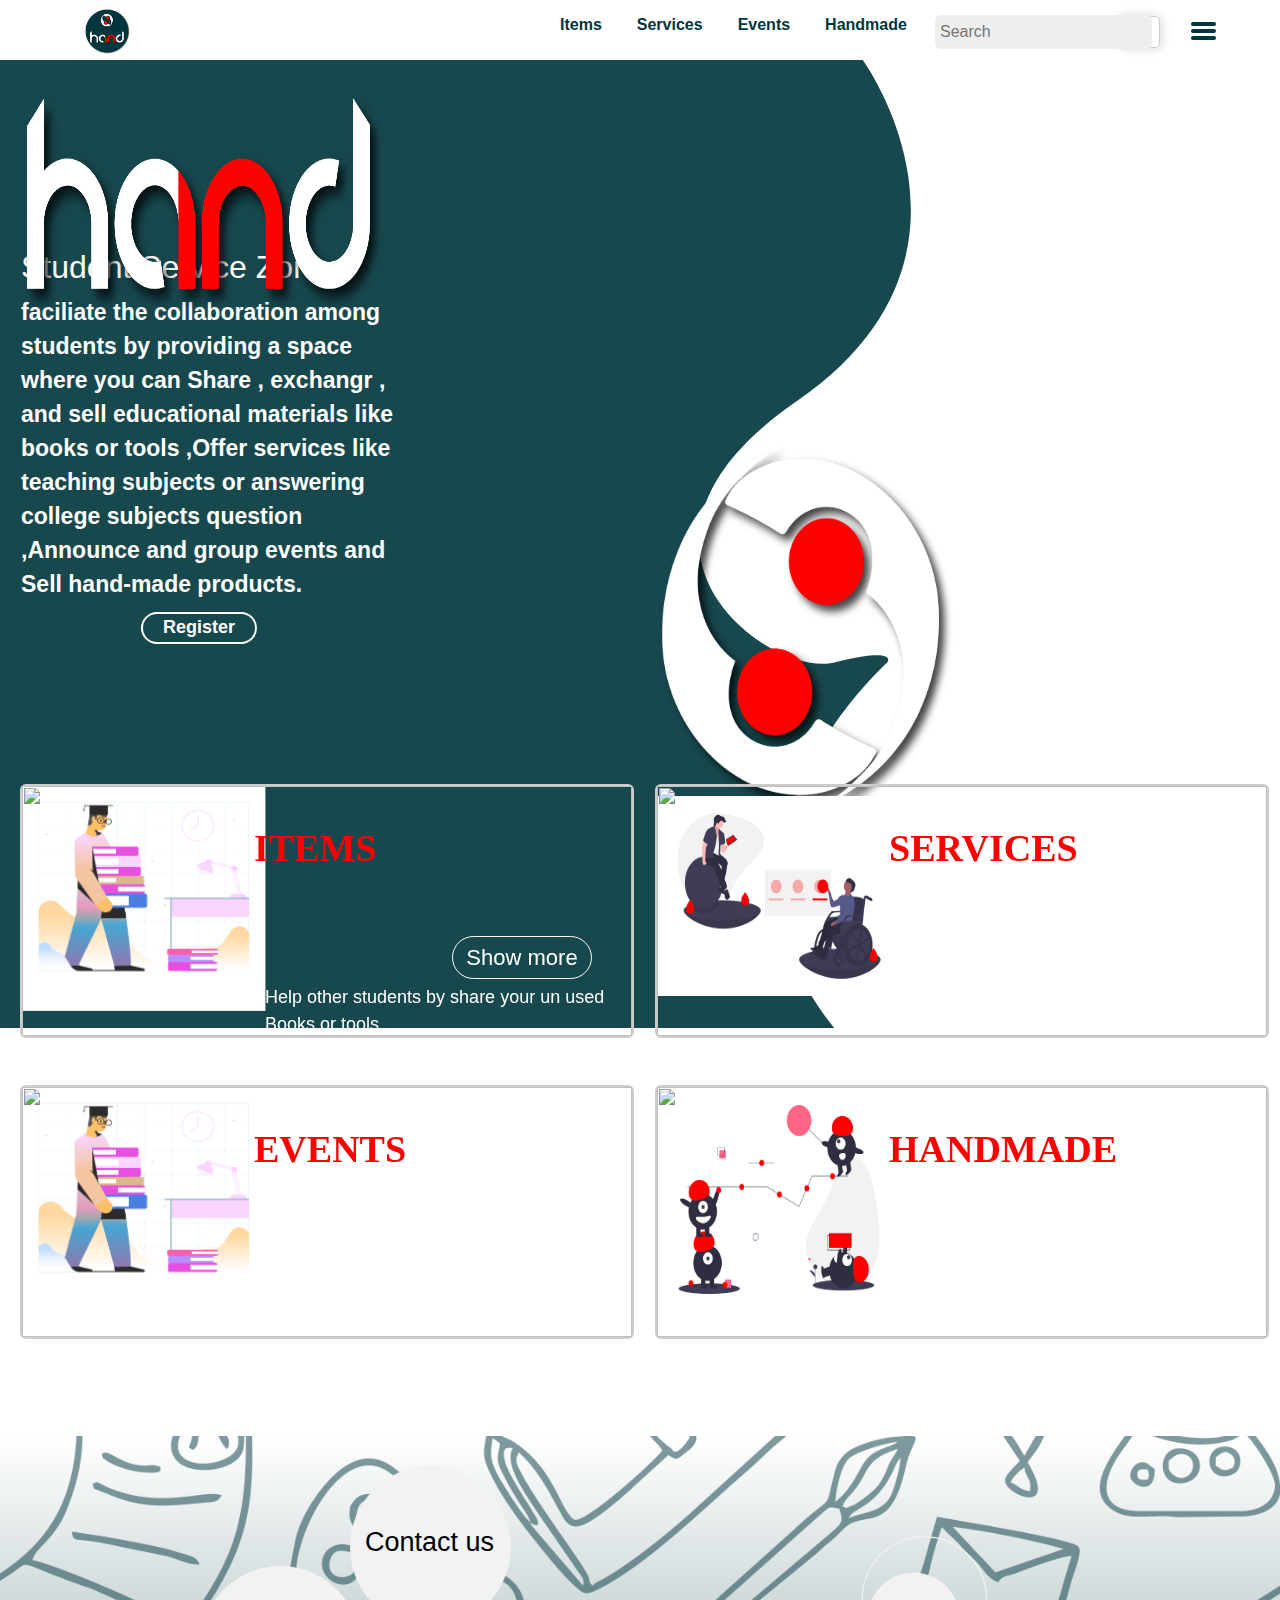
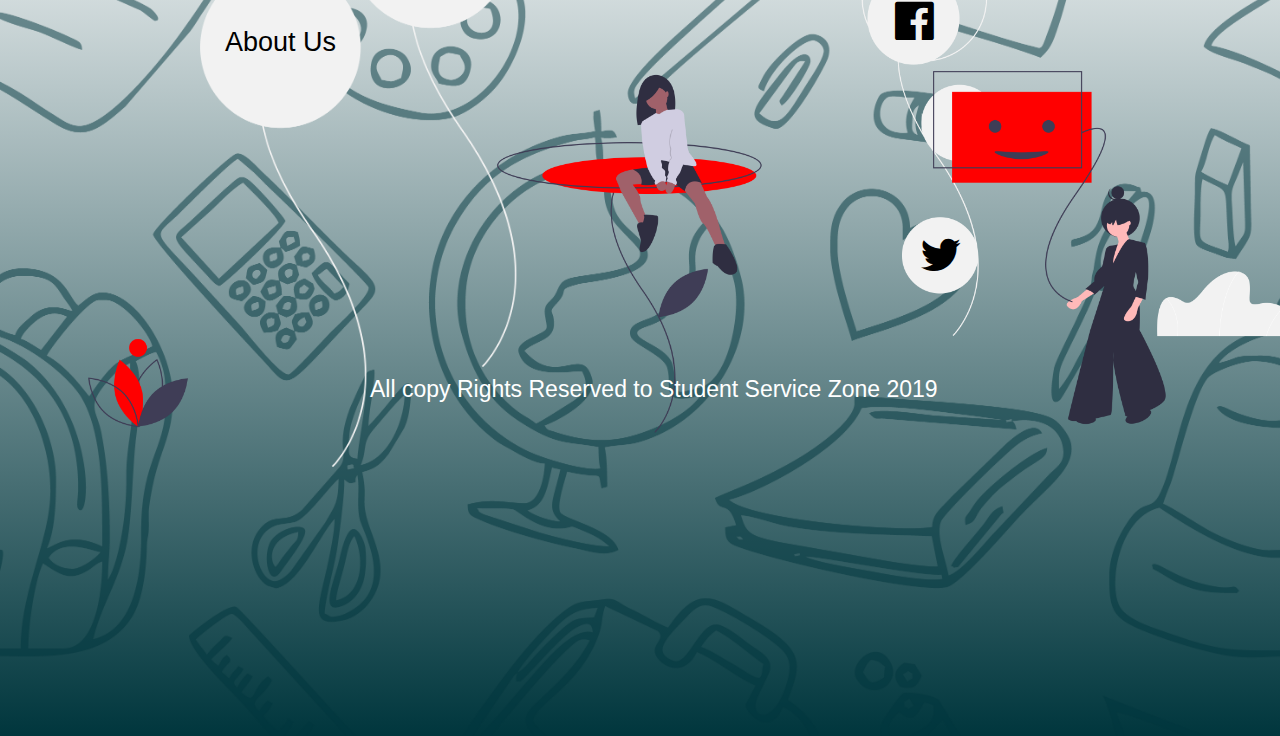
==== commit 82ea2710: "update navbar responsive of event" ====
--- a/html/index.html
+++ b/html/index.html
@@ -8,6 +8,8 @@
         <link rel="stylesheet" href="../bootstrab/bootstrap.min.css">
         <link rel="stylesheet" href="../css/normalize.css">
         <link rel="stylesheet" href="../css/style.css">
+        <link rel="stylesheet" href="../css/navbar.css">
+        <link rel="stylesheet" href="../css/navbar-responsive.css">
         <link rel="stylesheet" href="../css/styleresponsive.css">
         <link rel="stylesheet" href="../bootstrab/bootstrap.min.js">
         <meta name="viewport" content="width=device-width, initial-scale=1">
@@ -36,17 +38,12 @@
         <div class="navbar elem-center">
             <div class="container">
                <div class="parent left-right">
-                    <div class="navbar-header">
-                      <div class="toggle">
-                        <span></span>
-                        <span></span>
-                        <span></span>
-                      </div>
+                    <div class="navbar-header">   
                       <a href="" class="navbar-brand"><img src="../images/HandInHand.png"></a>
                     </div>
-                      <ul class="nav navlist" id="links" style="margin-left:450px;margin-top: 10px;position: absolute;">
-                        <li class="active" >
-                          <a href="items.html" data-value="about" class="effect">Items</a></li>
+                      <ul class="nav navlist" id="links">
+                        <li class="active">
+                         <a href="items.html" data-value="about" class="effect">Items</a></li>
                         <li><a href="service.html" data-value="port"class="effect">Services</a></li>
                         <li><a href="events.html" data-value="foll"class="effect">Events</a></li>
                         <li><a href="handemade.html" data-value="cont"class="effect">Handmade</a></li>
@@ -63,7 +60,10 @@
                                                  <span></span>
                                                 <ul >
                                                 <li >
-                                                        
+                                                        <a href="items.html" data-value="about" id="link-nav" class="effect">Items</a>
+                                                        <a href="service.html" data-value="port" id="link-nav"class="effect">Services</a>
+                                                        <a href="events.html" data-value="foll" id="link-nav"class="effect">Events</a>
+                                                        <a href="handemade.html" data-value="cont" id="link-nav"class="effect">Handmade</a>
                                                         <a href="login.html">login</a>
                                                         <a href="Resister.html">Register</a>
                                                         <a href="youracount.html">youracount</a>
--- a/css/style.css
+++ b/css/style.css
@@ -27,413 +27,6 @@
 .clearfix {
   clear: both
 }
-
-
-/* Start Navbar*/
-
-a {
-  text-decoration: none;
-}
-
-a:hover {
-  color: #fff;
-}
-
-.navbar {
-  margin-top: 0px;
-  height: 60px;
-  background-color: #fff;
-  z-index: 1;
-  width: 100%
-}
-
-.navbar-header {
-  padding: 0 0;
-}
-
-.navbar-brand {
-
-  padding: 0 40px 0px 20px;
-  height: 20px;
-  margin-top: -17px;
-  margin-left: -80px;
-  line-height: 60px;
-  display: block;
-  position: absolute;
-}
-
-.navbar-brand img {
- width: 55px;
- height: 55px;
-}
-
-.toggle {
-  float: right;
-  width: 57px;
-  height: 40px;
-  padding-top: 2px;
-  position: relative;
-  border-radius: 5px;
-  margin-top: 15px;
-  margin-right:-300px;
-  background-color: #ddd;
-  cursor: pointer;
-}
-.link ul ul{
-	display: none;
-	transition: 1s ease-in-out;
-	margin-top: 10px;
-	position: absolute;
-	margin-left: -60px;
-}
-.toggle  ul li{
-	font-size: 15px;
-	color: #0052cc;
-margin-top: 10px;
-
-
-}
-.toggle ul li a{
-	display: block;
-	text-decoration: none;
-	color: #404040;
-	margin-top: 3px;
-}
-.toggle ul li:hover >ul{
-	display: block;
-	background-color: #eee;
-
-}
-
-.toggle ul li a:hover{
-	color: #0000cc;
-
-}
-
-.toggle:hover {
-  background: #fff;
-}
-
-.toggle:active {
-  background: #fff;
-}
-
-.toggle:focus {
-  outline: none;
-}
-
-.toggle > span {
-  display: block;
-  border-radius: 2px;
-  height: 5px;
-  width: 34px;
-  background: #fff;
-  margin: auto;
-  margin-bottom: 3px;
-}
-
-.navlist {
-  height: 0;
-  float: right;
-  overflow: hidden;
-  background: #fff;
-  padding: 0 ;
-  transition: height .5s;
-  padding-left: 0px;
-  border-radius: 0 0 10px;
-  position: relative;
-  z-index: 1;
-  text-align: center;
-  top: auto;
-}
-
-.nav > li:first-child {
-  padding-top: 5px;
-}
-
-.nav > li {
-  list-style: none;
-  display: block;
-   text-align: center;
-}
-
-.nav > li > a {
-  text-align: center;
-  margin-left: 15px;
-  line-height: 30px;
-  background: #fff;
-  text-align: right;
-  color: #00363d;
-  font-weight: bold;
-  display: block;
-  height: 35px;
-  text-decoration: none;
-
-}
-
-.nav > li > a:hover{
- font-size: 20px;
-  font-weight: bolder;
-}
-
-form{
-    margin-left: 910px;
-    margin-top: 0px;
-    position: absolute;
-    
-}
-form input{
-   border: none;
-    border-radius: 5px;
-    background: #eee;
-    padding: 5px;
-    position: absolute;
-}
-
-form i{
-    width: 40px;
-    height: 32px;
-  color: #Ff0000;
-  text-align: center;
-  padding-top: 5px;
-  margin-top: 1px;
-  margin-left: 185px;
-    border-radius:5px;
-    border: 1px solid #ccc;
-     box-shadow: 3px 2px 10px  #E4E4E4,
-                 -3px -2px 10px  #E4E4E4
-              ; 
-
-}
-
-.menu .toggl {
-  float: right;
-  padding-top: 2px;
-  position: relative;
-  margin-top: -6px;
-  margin-left: 1120px;
-  cursor: pointer;
-  background: none;
-  border: none;
-  width: 20px;
- 
-}
-
-.menu>.toggl >ul>li>span {
-  display: block;
-  border-radius: 2px;
-  height: 4px;
-  width: 25px;
-  background: #00363d;
-  /**haver backgrounf**/ margin-left: 50px;
-  margin-bottom: 3px;
-  
-}
-.menu .toggl ul{
-	list-style: none;
-	margin-left: -30px;
-	cursor: pointer;
- 
-	
-}
-.toggl ul li{
-	text-decoration: none;
-	font-size: 20px;
-	padding: 10px;
-	padding-top: 10px;
-	font-weight: bold;
-	color: #1a1a1a;
-	float: left;
-margin-left: -30px;
-
-}
-.toggl ul ul{
-	display: none;
-	transition: 2s ease-in-out;
-	margin-top: 10px;
-	position: absolute;
-padding-right: 80px;
- width: 60px;
-}
-.toggl ul ul li{
-	font-size: 15px;
-	color: #0052cc;
-margin-top: -5px;
-margin-left: -60px;
-
-
-}
-.toggl ul ul li a{
-	display: block;
-	text-decoration: none;
-	color: #404040;
-	margin-top: 3px;
- margin-left: 40px;
-}
-.toggl ul li:hover >ul{
-	display: block;
-	background-color: #eee;
-
-
-}
-
-
-/*
-@import url('https://fonts.googleapis.com/css?family=Raleway:200');
-#box {
-  display: flex;
-  align-items: center;
-  justify-content: center;
-  position: absolute;
-  font-family: 'Raleway';
-  font-size: 2.5rem;
-  
-}
-.effect:hover{
-  --borderWidth: 0px;
-
-  position: relative;
-  text-align: center;
-  color: #fff;
-  background-color:  var(--borderWidth);
-}
-ul > li > a:hover:after {
-  content: '';
-  text-align: center;
-  text-decoration: none;
-  border-radius: 5px;
-  position: absolute;
-  margin-right: 5px;
-  top: calc(-1 * var(--borderWidth));
-  left: calc(-1 * var(--borderWidth));
-  height: calc(100% + var(--borderWidth) * 2);
-  width: calc(100px + var(--borderWidth) * 2);
-  background: linear-gradient(60deg, #00363d, #007180, #009eb3, 	 #00cbe6, #1ae4ff, #007180, #00363d, #009eb3);
-  background-color:  calc(2 * var(--borderWidth));
-  z-index: -1;
-  animation: animatedgradient 3s ease alternate infinite;
-  background-size:300% 300%;
-
-
-
-}
-
-
-@keyframes animatedgradient {
-	0% {
-		background-position: 0% 50%;
-	}
-	50% {
-		background-position: 100% 50%;
-	}
-	100% {
-		background-position: 0% 50%;
-	}
-}*/
-
-
-@media(min-width:768px) {
-  .navbar {
-    height: 60px;
-    background-color: #fff;
-  }
-  .navbar-header {
-    float: left;
-  }
-  .toggle {
-    display: none;
-  }
-
-  .navlist {
-    display: block;
-    height: 0 !important;
-    padding-bottom:25px !important;
-    background: transparent !important;
-    width: auto;
-    margin: 0px 100px;
-    padding: 0;
-    overflow: visible;
-    top:0
-  }
-  .nav {
-    margin: 0;
-    padding: 0;
-  }
-  .nav > li {
-    float: left;
-    list-style: none;
-    padding: 5px;
-  }
-  .nav > li > a {
-    border-radius: 5px !important;
-    background: transparent;
-    padding: 0 15px;
-    border: none;
-  }
-
-
-.show {
-  height: 220px;
-  float: right;
-}
-
-
-/* Start Navbar*/
-
-
-/****************** Start Media Querry ******************/
-
-
-/*  Mobile & Tablet */
-
-@media (max-width:767px) {
-  .navlist {
-    position: absolute;
-    bottom: 44px;
-
-    right: 0;
-    top: auto;
-  }
-
-  
-  .navbar {
-    position: relative;
-  }
-  
-}
-
-
-/* Small Screen */
-
-@media (min-width:768px) {
-  .container {
-    width: 780px;
-  }
- 
-}
-
-
-/* Mudium Screen */
-
-@media (min-width:992px) {
-  .container {
-    width: 970px;
-  }
-
-}
-
-
-/* Large Screen */
-
-@media (min-width:1200px) {
-  .container {
-    width: 1130px;
-  }
-
-}
-
-/****************** End Media Querry ******************/
-
 /** start hand image**/
 .landing{
  
@@ -512,7 +105,7 @@
  top: 5px;
  text-decoration: none;
  position: relative;
- margin:0px 80px ;
+ margin:12px 80px ;
  text-align: center;
 }
 /** end hand image**/
@@ -525,6 +118,9 @@
  padding-right:30px;
  
 }
+#two_row{
+ margin-top: 300px;
+}
 
 .cotainer .row .items{
  border:  2.4px solid #ccc;
@@ -532,7 +128,53 @@
   position: absolute;
   
 }
-
+.cotainer .row .image .ig1{
+ width: 40%;
+ height: 90%;
+ transform: rotatey(180deg);
+ position: absolute;
+ margin: 0px 0 0 0;
+}
+.cotainer .row .items .background1{
+ width: 600px;
+ height: 250px;
+ position: relative;
+}
+.cotainer .row .image .ig2{
+ width: 40%;
+ height: 80%;
+ position: absolute;
+ margin: 10px 0 0 0;
+}
+.cotainer .row .items .background2{
+ width: 600px;
+ height: 250px;
+ position: relative;
+}
+
+.cotainer .row .image .ig3{
+ width: 40%;
+ height: 90%;
+ transform: rotatey(180deg);
+ position: absolute;
+ margin: 0px 0 0 0;
+}
+.cotainer .row .items .background3{
+ width: 600px;
+ height: 250px;
+ position: relative;
+}
+.cotainer .row .image .ig4{
+width: 40%;
+height: 90%;
+position: absolute;
+margin: 0px 0 0 0;
+}
+.cotainer .row .items .background4{
+width: 600px;
+height: 250px;
+position: relative;
+}
 .cotainer .row .image h3{
  position: absolute;
  color: #Ff0000;
--- a/css/navbar.css
+++ b/css/navbar.css
@@ -0,0 +1,295 @@
+/* Start Navbar*/
+
+a {
+  text-decoration: none;
+}
+
+a:hover {
+  color: #fff;
+}
+
+.navbar {
+  margin-top: 0px;
+  height: 60px;
+  background-color: #fff;
+  z-index: 1;
+  width: 100%
+}
+
+.navbar-header {
+  padding: 0 0;
+}
+
+.navbar-brand {
+
+  padding: 0 40px 0px 20px;
+  height: 20px;
+  margin-top: -14px;
+  margin-left: -80px;
+  line-height: 60px;
+  display: block;
+  position: absolute;
+}
+
+.navbar-brand img {
+ width: 55px;
+ height: 55px;
+}
+#links{
+    margin-left:450px;
+    margin-top: 10px;
+    position: absolute;
+}
+.toggle {
+  float: right;
+  width: 57px;
+  height: 40px;
+  padding-top: 2px;
+  position: relative;
+  border-radius: 5px;
+  margin-top: 15px;
+  margin-right:-300px;
+  background-color: #ddd;
+  cursor: pointer;
+}
+.link ul ul{
+	display: none;
+	transition: 1s ease-in-out;
+	margin-top: 10px;
+	position: absolute;
+	margin-left: -60px;
+}
+.toggle  ul li{
+	font-size: 15px;
+	color: #0052cc;
+margin-top: 10px;
+
+
+}
+.toggle ul li a{
+	display: block;
+	text-decoration: none;
+	color: #404040;
+	margin-top: 3px;
+}
+.toggle ul li:hover >ul{
+	display: block;
+	background-color: #eee;
+
+}
+
+.toggle ul li a:hover{
+	color: #0000cc;
+
+}
+
+.toggle:hover {
+  background: #fff;
+}
+
+.toggle:active {
+  background: #fff;
+}
+
+.toggle:focus {
+  outline: none;
+}
+
+.toggle > span {
+  display: block;
+  border-radius: 2px;
+  height: 5px;
+  width: 34px;
+  background: #fff;
+  margin: auto;
+  margin-bottom: 3px;
+}
+
+.navlist {
+  height: 0;
+  float: right;
+  overflow: hidden;
+  background: #fff;
+  padding: 0 ;
+  transition: height .5s;
+  padding-left: 0px;
+  border-radius: 0 0 10px;
+  position: relative;
+  z-index: 1;
+  text-align: center;
+  top: auto;
+}
+
+.nav > li:first-child {
+  padding-top: 0px;
+}
+
+.nav > li {
+  list-style: none;
+  display: block;
+  text-align: center;
+  padding-right: 40px;
+}
+
+.nav > li > a {
+  text-align: center;
+  margin-left: 15px;
+  line-height: 30px;
+  background: #fff;
+  text-align: right;
+  color: #00363d;
+  font-weight: bold;
+  display: block;
+  height: 35px;
+  text-decoration: none;
+  transition: all 1s ease;
+
+}
+
+.nav > li > a:hover{
+ font-size: 20px;
+  font-weight: bolder;
+}
+
+form{
+    margin-left: 910px;
+    margin-top: 0px;
+    position: absolute;
+    
+}
+form input{
+   border: none;
+    border-radius: 5px;
+    background: #eee;
+    padding: 5px;
+    position: absolute;
+}
+
+form i{
+    width: 40px;
+    height: 32px;
+  color: #Ff0000;
+  text-align: center;
+  padding-top: 5px;
+  margin-top: 1px;
+  margin-left: 185px;
+    border-radius:5px;
+    border: 1px solid #ccc;
+     box-shadow: 3px 2px 10px  #E4E4E4,
+                 -3px -2px 10px  #E4E4E4
+              ; 
+
+}
+.menu .toggl {
+  float: right;
+  padding-top: 2px;
+  position: relative;
+  margin-top: -6px;
+  margin-left: 1120px;
+  cursor: pointer;
+  background: none;
+  border: none;
+  width: 20px;
+ 
+}
+
+.menu>.toggl >ul>li>span {
+  display: block;
+  border-radius: 2px;
+  height: 4px;
+  width: 25px;
+  background: #00363d;
+  /**haver backgrounf**/ margin-left: 50px;
+  margin-bottom: 3px;
+  
+}
+.menu .toggl ul{
+	list-style: none;
+	margin-left: -30px;
+	cursor: pointer;
+ 
+	
+}
+.toggl ul li{
+	text-decoration: none;
+	font-size: 20px;
+	padding: 10px;
+	padding-top: 10px;
+	font-weight: bold;
+	color: #1a1a1a;
+	float: left;
+margin-left: -30px;
+
+}
+.toggl ul ul{
+	display: none;
+	margin-top: 10px;
+	position: absolute;
+padding-right: 80px;
+ width: 60px;
+}
+.toggl ul ul li{
+	font-size: 15px;
+	color: #0052cc;
+margin-top: -5px;
+margin-left: -60px;
+transition: all 2s ease;
+
+}
+.toggl ul ul li a{
+	display: block;
+	text-decoration: none;
+	color: #ff0000;
+	margin-top: 20px;
+ margin-left: 50px;
+
+}
+hr{
+ background-color: #Ff0000;
+ margin-left: 25px;
+ width: 200px;
+ 
+}
+.toggl ul li:hover >ul{
+	display: block;
+	background-color: #00363d;
+    width: 230px;
+    height: 200px;
+     margin-left: -160px;
+   border-radius: 20px;
+   
+   
+}
+#link-nav{
+    display:none;
+}
+
+@media(min-width:768px) {
+  .navbar {
+    height: 60px;
+    background-color: #fff;
+  }
+  .navbar-header {
+    float: left;
+  }
+  .toggle {
+    display: none;
+  }
+
+  .navlist {
+    display: block;
+    height: 0 !important;
+    padding-bottom:25px !important;
+    background: transparent !important;
+    width: auto;
+    margin: 0px 100px;
+    padding: 0;
+    overflow: visible;
+    top:0
+  }
+  .nav {
+    margin: 0;
+    padding: 0;
+  }
+
+  }
--- a/css/navbar-responsive.css
+++ b/css/navbar-responsive.css
@@ -0,0 +1,629 @@
+/** mobile & tablet**/
+@media(max-width:767px){
+ 
+  /* Start Navbar*/
+  body{
+   height: 900px;
+  }
+ 
+ a {
+   text-decoration: none;
+ }
+ 
+ a:hover {
+   color: #fff;
+ }
+ 
+ .navbar {
+   margin-top: 0px;
+   height: 60px;
+   background-color: #fff;
+   z-index: 1;
+   width: 100%
+ }
+ 
+ .navbar-header {
+   padding: 0 0;
+ }
+ 
+ .navbar-brand {
+ 
+   padding: 0 40px 0px 20px;
+   height: 20px;
+   margin-top: -7px;
+   margin-left: -30px;
+   line-height: 60px;
+   display: block;
+   position: absolute;
+ }
+ 
+ .navbar-brand img {
+  width: 45px;
+  height: 45px;
+  margin-left: 30px;
+ }
+ 
+ .toggle {
+   float: right;
+   width: 57px;
+   height: 40px;
+   padding-top: 2px;
+   position: relative;
+   border-radius: 5px;
+   margin-top: 15px;
+   margin-right:-300px;
+   background-color: #ddd;
+   cursor: pointer;
+ }
+ .link ul ul{
+   display: none;
+   transition: 1s ease-in-out;
+   margin-top: 10px;
+   position: absolute;
+   margin-left: -60px;
+ }
+ .toggle  ul li{
+   font-size: 15px;
+   color: #0052cc;
+ margin-top: 10px;
+ 
+ 
+ }
+ .toggle ul li a{
+   display: block;
+   text-decoration: none;
+   color: #404040;
+   margin-top: 3px;
+ }
+ .toggle ul li:hover >ul{
+   display: block;
+   background-color: #eee;
+ 
+ }
+ 
+ .toggle ul li a:hover{
+   color: #0000cc;
+ 
+ }
+ 
+ .toggle:hover {
+   background: #fff;
+ }
+ 
+ .toggle:active {
+   background: #fff;
+ }
+ 
+ .toggle:focus {
+   outline: none;
+ }
+ 
+ .toggle > span {
+   display: block;
+   border-radius: 2px;
+   height: 5px;
+   width: 34px;
+   background: #fff;
+   margin: auto;
+   margin-bottom: 3px;
+ }
+ 
+ .navlist {
+   height: 0;
+   float: right;
+   overflow: hidden;
+   background: #fff;
+   padding: 0 ;
+   transition: height .5s;
+   padding-left: 0px;
+   border-radius: 0 0 10px;
+   position: relative;
+   z-index: 1;
+   text-align: center;
+   top: auto;
+ }
+ 
+ .nav > li:first-child {
+   padding-top: 5px;
+ }
+ 
+ .nav > li {
+   list-style: none;
+   display: block;
+    text-align: center;
+ }
+ 
+ .nav > li > a {
+   text-align: center;
+   margin-left: 15px;
+   line-height: 30px;
+   background: #fff;
+   text-align: right;
+   color: #00363d;
+   font-weight: bold;
+   display: block;
+   height: 35px;
+   text-decoration: none;
+   transition: all 1s ease;
+ 
+ }
+ 
+ .nav > li > a:hover{
+  font-size: 20px;
+   font-weight: bolder;
+ }
+ 
+ form{
+     margin-left: 210px;
+     margin-top: 7px;
+     position: absolute;
+     
+ }
+ form input{
+    border: none;
+     border-radius: 5px;
+     background: #eee;
+     padding: 5px;
+     position: absolute;
+     width: 150px;
+     height: 30px;
+ }
+ 
+ form i{
+     width: 30px;
+     height: 30px;
+   color: #Ff0000;
+   text-align: center;
+   padding-top: 5px;
+   margin-top: 1px;
+   margin-left: 152px;
+     border-radius:5px;
+     border: 1px solid #ccc;
+      box-shadow: 3px 2px 10px  #E4E4E4,
+                  -3px -2px 10px  #E4E4E4
+               ; 
+ 
+ }
+ 
+ .menu .toggl {
+   float: right;
+   padding-top: 2px;
+   position: relative;
+   margin-top: 2px;
+   margin-left: 365px;
+   cursor: pointer;
+   background: none;
+   border: none;
+   width: 20px;
+  
+ }
+ 
+ .menu>.toggl >ul>li>span {
+   display: block;
+   border-radius: 2px;
+   height: 4px;
+   width: 25px;
+   background: #00363d;
+   /**haver backgrounf**/ margin-left: 50px;
+   margin-bottom: 3px;
+   
+ }
+ .menu .toggl ul{
+   list-style: none;
+   margin-left: -30px;
+   cursor: pointer;
+  
+   
+ }
+ .toggl ul li{
+   text-decoration: none;
+   font-size: 20px;
+   padding: 10px;
+   padding-top: 10px;
+   font-weight: bold;
+   color: #1a1a1a;
+   float: left;
+ margin-left: -30px;
+ 
+ }
+ .toggl ul ul{
+   display: none;
+   transition: 2s ease-in-out;
+   margin-top: 10px;
+   position: absolute;
+ padding-right: 80px;
+  width: 60px;
+ }
+ .toggl ul ul li{
+   font-size: 15px;
+   color: #0052cc;
+ margin-top: -5px;
+ margin-left: -60px;
+ padding-left: 80px;
+ 
+ 
+ }
+ .toggl ul ul li a{
+   display: block;
+   text-decoration: none;
+   color: #Ff0000;
+     font-size: 17px;
+   margin-top: 3px;
+  margin-left: -50px;
+  padding-top: 5px;
+ }
+ .toggl ul li:hover >ul{
+   display: block;
+   background-color: #00363d;
+     height: 430px;
+     width: 300px;
+     margin-left: -230px;
+    border-radius: 20px;
+ 
+ }
+ hr{
+  background-color: #Ff0000;
+  margin-left: -45px;
+  width: 270px;
+  height: 0.5px;
+ }
+ #link-nav{
+     display: block;
+     
+ }
+ 
+ 
+ }
+ 
+ 
+ 
+ 
+ 
+ 
+ 
+ 
+ 
+ 
+ 
+ 
+ 
+ 
+ 
+ 
+ 
+ 
+ 
+ 
+ 
+ @media(min-width:768px) and (max-width:991px){
+  
+  /* Start Navbar*/
+ 
+ 
+ a {
+   text-decoration: none;
+ }
+ 
+ a:hover {
+   color: #fff;
+ }
+ 
+ .navbar {
+   margin-top: 0px;
+   height: 60px;
+   background-color: #fff;
+   z-index: 1;
+   width: 100%
+ }
+ 
+ .navbar-header {
+   padding: 0 0;
+ }
+ 
+ .navbar-brand {
+ 
+   padding: 0 40px 0px 20px;
+   height: 20px;
+   margin-top: -7px;
+   margin-left: -30px;
+   line-height: 60px;
+   display: block;
+   position: absolute;
+ }
+ 
+ .navbar-brand img {
+  width: 45px;
+  height: 45px;
+  margin-left: 30px;
+ }
+ 
+ .toggle {
+   float: right;
+   width: 57px;
+   height: 40px;
+   padding-top: 2px;
+   position: relative;
+   border-radius: 5px;
+   margin-top: 15px;
+   margin-right:-300px;
+   background-color: #ddd;
+   cursor: pointer;
+ }
+ .link ul ul{
+   display: none;
+   transition: 1s ease-in-out;
+   margin-top: 10px;
+   position: absolute;
+   margin-left: -60px;
+ }
+ .toggle  ul li{
+   font-size: 15px;
+   color: #0052cc;
+ margin-top: 10px;
+ 
+ 
+ }
+ .toggle ul li a{
+   display: block;
+   text-decoration: none;
+   color: #404040;
+   margin-top: 3px;
+ }
+ .toggle ul li:hover >ul{
+   display: block;
+   background-color: #eee;
+ 
+ }
+ 
+ .toggle ul li a:hover{
+   color: #0000cc;
+ 
+ }
+ 
+ .toggle:hover {
+   background: #fff;
+ }
+ 
+ .toggle:active {
+   background: #fff;
+ }
+ 
+ .toggle:focus {
+   outline: none;
+ }
+ 
+ .toggle > span {
+   display: block;
+   border-radius: 2px;
+   height: 5px;
+   width: 34px;
+   background: #fff;
+   margin: auto;
+   margin-bottom: 3px;
+ }
+ 
+  
+ .nav > li:first-child {
+   padding-top: 5px;
+ }
+ 
+ .nav > li {
+   list-style: none;
+   display: block;
+    text-align: center;
+ }
+ 
+ .nav > li > a {
+   text-align: center;
+   margin-left: 15px;
+   line-height: 30px;
+   background: #fff;
+   text-align: right;
+   color: #00363d;
+   font-weight: bold;
+   display: block;
+   height: 35px;
+   text-decoration: none;
+   transition: all 1s ease;
+ 
+ }
+ 
+ .nav > li > a:hover{
+  font-size: 20px;
+   font-weight: bolder;
+ }
+ #links{
+     display: none;
+ }
+ form{
+     margin-left: 440px;
+     margin-top: 7px;
+     position: absolute;
+     
+ }
+ form input{
+    border: none;
+     border-radius: 5px;
+     background: #eee;
+     padding: 5px;
+     position: absolute;
+     width: 150px;
+     height: 30px;
+ }
+ 
+ form i{
+     width: 30px;
+     height: 30px;
+   color: #Ff0000;
+   text-align: center;
+   padding-top: 5px;
+   margin-top: 1px;
+   margin-left: 152px;
+     border-radius:5px;
+     border: 1px solid #ccc;
+      box-shadow: 3px 2px 10px  #E4E4E4,
+                  -3px -2px 10px  #E4E4E4; 
+ 
+ }
+ 
+ .menu .toggl {
+   float: right;
+   padding-top: 2px;
+   position: relative;
+   margin-top: 2px;
+   margin-left: 620px;
+   cursor: pointer;
+   background: none;
+   border: none;
+   width: 20px;
+  
+ }
+ 
+ .menu>.toggl >ul>li>span {
+   display: block;
+   border-radius: 2px;
+   height: 4px;
+   width: 25px;
+   background: #00363d;
+   /**haver backgrounf**/ margin-left: 50px;
+   margin-bottom: 3px;
+   
+ }
+ .menu .toggl ul{
+   list-style: none;
+   margin-left: -30px;
+   cursor: pointer;
+  
+   
+ }
+ .toggl ul li{
+   text-decoration: none;
+   font-size: 20px;
+   padding: 10px;
+   padding-top: 10px;
+   font-weight: bold;
+   color: #1a1a1a;
+   float: left;
+ margin-left: -30px;
+ 
+ }
+ .toggl ul ul{
+   display: none;
+   transition: all 2s ease-in-out;
+   margin-top: 10px;
+   position: absolute;
+ padding-right: 80px;
+  width: 60px;
+ }
+ .toggl ul ul li{
+   font-size: 15px;
+   color: #0052cc;
+ margin-top: -5px;
+ margin-left: -60px;
+ padding-left: 80px;
+ 
+ 
+ }
+ .toggl ul ul li a{
+   display: block;
+   text-decoration: none;
+   color: #Ff0000;
+     font-size: 17px;
+   margin-top: 3px;
+  margin-left: -50px;
+  padding-top: 5px;
+ }
+ .toggl ul li:hover >ul{
+   display: block;
+   background-color: #00363d;
+     height: 430px;
+     width: 300px;
+     margin-left: -230px;
+    border-radius: 20px;
+ 
+ }
+ hr{
+  background-color: #Ff0000;
+  margin-left: -45px;
+  width: 270px;
+  height: 0.5px;
+ }
+ #link-nav{
+     display:block;
+     
+ }
+ 
+ 
+ }
+ @media(min-width:992px) and (max-width:1200px){
+     .navbar-brand img {
+  width: 45px;
+  height: 45px;
+  margin-left: 60px;
+  margin-top: 10px;
+ }
+ #links{
+     margin-left: 280px;
+ }
+ .nav > li {
+   list-style: none;
+   display: block;
+    text-align: center;
+    margin-left: -20px;
+ }
+ form{
+     margin-left: 640px;
+     margin-top: 7px;
+     position: absolute;
+     
+ }
+ .menu .toggl {
+   float: right;
+   padding-top: 2px;
+   position: relative;
+   margin-top: 2px;
+   margin-left: 840px;
+   cursor: pointer;
+   background: none;
+   border: none;
+   width: 20px;
+  
+ }
+ }
+ 
+ 
+ @media(min-width:1201px) and (max-width:1300px){
+  .navbar-brand img {
+  width: 45px;
+  height: 45px;
+  margin-left: 60px;
+  margin-top: 10px;
+ }
+ #links{
+     margin-left: 480px;
+ }
+ .nav > li {
+   list-style: none;
+   display: block;
+    text-align: center;
+    margin-left: -20px;
+ }
+ form{
+     margin-left: 850px;
+     margin-top: 7px;
+     position: absolute;
+     
+ }
+ .menu .toggl {
+   float: right;
+   padding-top: 2px;
+   position: relative;
+   margin-top: 2px;
+   margin-left: 1060px;
+   cursor: pointer;
+   background: none;
+   border: none;
+   width: 20px;
+  
+ }
+ }--- a/css/styleresponsive.css
+++ b/css/styleresponsive.css
@@ -1,582 +1,1198 @@
 /** mobile & tablet**/
 @media(max-width:767px){
- 
- /* Start Navbar*/
- body{
-  height: 900px;
- }
-
-a {
-  text-decoration: none;
-}
-
-a:hover {
-  color: #fff;
-}
-
-.navbar {
+  /** start hand image**/
+ .landing{
+  
+     width: 100%;
+     height:50%;
+     max-width:767px;
+ }
+ .landing-image{
+     position: absolute;
+     background-image: url('../images/home-image.jpg');
+     width: 100%;
+     height:50%;
+     background-size:cover;
+    
+ 
+ }
+     
+ #path-1{
+     fill:#00363d;
+     fill-opacity:0.91;
+ }
+ 
+ .curve-layer1 {
+ 
+     width: 120%;
+     height: 100%;
+ overflow: hidden;
+ }
+ .curve-layer1-img{
+    width:70%; 
+ }
+   .landing .landing-image .hand .imagelogo{
+  width: 90%;
+  height:130%;
+  margin: -348px 255px;
+  position: absolute;
+ transform: rotatez(0deg);
+   }
+    .landing .landing-image .hand .imagehand{
+   width: 70%;
+   height:50%;
+   margin: -470px 20px;
+   position: absolute;
+   }
+ .hand{
+     position: absolute;
+     float: right;
+     width: 26%;
+     height: 30%;
+     padding-top:100px;
+     padding-left:1px ;
+   
+ }
+ .landing .text{
+  width: 400px;
+  height: ;
+  margin: -420px 20px;
+ }
+ .landing .text h1{
+  font-size: 20px;
+ }
+ .landing .text h1 ,h2{
+  color: #fff;
+ }
+ .landing .text h2{
+  width: 250px;
+  padding-top: 0px;
+  font-size: 15px;
+  color: #fff;
+    line-height: 19px;
+ }
+ .landing .text a{
+  color: #fff;
+  border: 2px solid #fff;
+  border-radius: 30px;
+  width: 200px;
+  height: 20px;
+  padding: 3px 20px 5px 20px;
+  font-size: 18px;
+  font-weight: bold;
+  top: 5px;
+  text-decoration: none;
+  position: relative;
+  margin:-20px 50px ;
+  text-align: center;
+ }
+  
+  
+  
+  
+  
+  
+  
+  
+  
+  
+     
+  .cotainer{
+  margin-top: -100px;
+  margin-left: 40px;
+  padding-right:30px;
+ 
+  
+ }
+ 
+ 
+ .cotainer .row .items{
+  border:  2.4px solid #ccc;
+  border-radius: 6px;
+   position: absolute;
+  
+   
+ }
+ .cotainer .row .image .ig1{
+  width: 40%;
+  height: 90%;
+  transform: rotatey(180deg);
+  position: absolute;
+  margin: 0px 0 0 0;
+ }
+ .cotainer .row .items .background1{
+  width: 400px;
+  height: 270px;
+  position: relative;
+ }
+ .cotainer .row .image .ig2{
+  width: 40%;
+  height: 50%;
+  position: absolute;
+  margin: 280px 0 0 0;
+  
+ }
+ .cotainer .row .items .background2{
+  width: 400px;
+  height: 270px;
+  position: relative;
+  margin-top: 270px;
+  
+ }
+ #two_row{
+  margin-top: 543px;
+ }
+ .cotainer .row .image .ig3{
+  width: 40%;
+  height: 50%;
+  transform: rotatey(180deg);
+  position: absolute;
+  margin: 50px 0 0 0;
+ }
+ .cotainer .row .items .background3{
+  width: 400px;
+  height: 250px;
+  position: relative;
   margin-top: 0px;
-  height: 60px;
-  background-color: #fff;
-  z-index: 1;
-  width: 100%
-}
-
-.navbar-header {
-  padding: 0 0;
-}
-
-.navbar-brand {
-
-  padding: 0 40px 0px 20px;
-  height: 20px;
-  margin-top: -7px;
-  margin-left: -50px;
-  line-height: 60px;
-  display: block;
-  position: absolute;
-}
-
-.navbar-brand img {
- width: 45px;
- height: 45px;
-}
-
-.toggle {
-  float: right;
-  width: 57px;
-  height: 40px;
-  padding-top: 2px;
-  position: relative;
-  border-radius: 5px;
-  margin-top: 15px;
-  margin-right:-300px;
-  background-color: #ddd;
-  cursor: pointer;
-}
-.link ul ul{
-	display: none;
-	transition: 1s ease-in-out;
-	margin-top: 10px;
-	position: absolute;
-	margin-left: -60px;
-}
-.toggle  ul li{
-	font-size: 15px;
-	color: #0052cc;
-margin-top: 10px;
-
-
-}
-.toggle ul li a{
-	display: block;
-	text-decoration: none;
-	color: #404040;
-	margin-top: 3px;
-}
-.toggle ul li:hover >ul{
-	display: block;
-	background-color: #eee;
-
-}
-
-.toggle ul li a:hover{
-	color: #0000cc;
-
-}
-
-.toggle:hover {
-  background: #fff;
-}
-
-.toggle:active {
-  background: #fff;
-}
-
-.toggle:focus {
-  outline: none;
-}
-
-.toggle > span {
-  display: block;
-  border-radius: 2px;
-  height: 5px;
-  width: 34px;
-  background: #fff;
-  margin: auto;
-  margin-bottom: 3px;
-}
-
-.navlist {
-  height: 0;
-  float: right;
-  overflow: hidden;
-  background: #fff;
-  padding: 0 ;
-  transition: height .5s;
-  padding-left: 0px;
-  border-radius: 0 0 10px;
-  position: relative;
-  z-index: 1;
-  text-align: center;
-  top: auto;
-}
-
-.nav > li:first-child {
-  padding-top: 5px;
-}
-
-.nav > li {
-  list-style: none;
-  display: block;
-   text-align: center;
-}
-
-.nav > li > a {
-  text-align: center;
-  margin-left: 15px;
-  line-height: 30px;
-  background: #fff;
-  text-align: right;
-  color: #00363d;
-  font-weight: bold;
-  display: block;
-  height: 35px;
-  text-decoration: none;
-  transition: all 1s ease;
-
-}
-
-.nav > li > a:hover{
- font-size: 20px;
-  font-weight: bolder;
-}
-
-form{
-    margin-left: 210px;
-    margin-top: 7px;
-    position: absolute;
-    
-}
-form input{
-   border: none;
-    border-radius: 5px;
-    background: #eee;
-    padding: 5px;
-    position: absolute;
-    width: 150px;
-    height: 30px;
-}
-
-form i{
-    width: 30px;
-    height: 30px;
-  color: #Ff0000;
-  text-align: center;
-  padding-top: 5px;
-  margin-top: 1px;
-  margin-left: 152px;
-    border-radius:5px;
-    border: 1px solid #ccc;
-     box-shadow: 3px 2px 10px  #E4E4E4,
-                 -3px -2px 10px  #E4E4E4
-              ; 
-
-}
-
-.menu .toggl {
-  float: right;
-  padding-top: 2px;
-  position: relative;
-  margin-top: 2px;
-  margin-left: 365px;
-  cursor: pointer;
-  background: none;
-  border: none;
-  width: 20px;
- 
-}
-
-.menu>.toggl >ul>li>span {
-  display: block;
-  border-radius: 2px;
-  height: 4px;
-  width: 25px;
-  background: #00363d;
-  /**haver backgrounf**/ margin-left: 50px;
-  margin-bottom: 3px;
-  
-}
-.menu .toggl ul{
-	list-style: none;
-	margin-left: -30px;
-	cursor: pointer;
- 
-	
-}
-.toggl ul li{
-	text-decoration: none;
-	font-size: 20px;
-	padding: 10px;
-	padding-top: 10px;
-	font-weight: bold;
-	color: #1a1a1a;
-	float: left;
-margin-left: -30px;
-
-}
-.toggl ul ul{
-	display: none;
-	transition: 2s ease-in-out;
-	margin-top: 10px;
-	position: absolute;
-padding-right: 80px;
- width: 60px;
-}
-.toggl ul ul li{
-	font-size: 15px;
-	color: #0052cc;
-margin-top: -5px;
-margin-left: -60px;
-
-
-}
-.toggl ul ul li a{
-	display: block;
-	text-decoration: none;
-	color: #404040;
-	margin-top: 3px;
- margin-left: 40px;
-}
-.toggl ul li:hover >ul{
-	display: block;
-	background-color: #eee;
-
-
-}
- 
- 
- 
- 
- /** start hand image**/
-.landing{
- 
-    width: 100%;
-    height:50%;
-    max-width:767px;
-}
-.landing-image{
-    position: absolute;
-    background-image: url('../images/home-image.jpg');
-    width: 100%;
-    height:50%;
-    background-size:cover;
-   
-
-}
-    
-#path-1{
-    fill:#00363d;
-    fill-opacity:0.91;
-}
-
-.curve-layer1 {
-
-    width: 120%;
-    height: 100%;
-overflow: hidden;
-}
-.curve-layer1-img{
-   width:70%; 
-}
-  .landing .landing-image .hand .imagelogo{
- width: 90%;
- height:130%;
- margin: -348px 255px;
- position: absolute;
-transform: rotatez(0deg);
-  }
-   .landing .landing-image .hand .imagehand{
-  width: 70%;
-  height:50%;
-  margin: -470px 20px;
-  position: absolute;
-  }
-.hand{
-    position: absolute;
-    float: right;
-    width: 26%;
-    height: 30%;
-    padding-top:100px;
-    padding-left:1px ;
-  
-}
-.landing .text{
- width: 400px;
- height: ;
- margin: -420px 20px;
-}
-.landing .text h1{
- font-size: 20px;
-}
-.landing .text h1 ,h2{
- color: #fff;
-}
-.landing .text h2{
- width: 250px;
- padding-top: 0px;
- font-size: 15px;
- color: #fff;
-   line-height: 19px;
-}
-.landing .text a{
- color: #fff;
- border: 2px solid #fff;
- border-radius: 30px;
- width: 200px;
- height: 20px;
- padding: 3px 20px 5px 20px;
- font-size: 18px;
- font-weight: bold;
- top: 5px;
- text-decoration: none;
- position: relative;
- margin:-20px 50px ;
- text-align: center;
-}
- 
- 
- 
- 
- 
- 
- 
- 
- 
- 
-    
- .cotainer{
- margin-top: -100px;
- margin-left: 40px;
- padding-right:30px;
-
- 
-}
-
-
-.cotainer .row .items{
- border:  2.4px solid #ccc;
- border-radius: 6px;
-  position: absolute;
- 
-  
-}
-.cotainer .row .image .ig1{
- width: 40%;
- height: 90%;
- transform: rotatey(180deg);
- position: absolute;
- margin: 0px 0 0 0;
-}
-.cotainer .row .items .background1{
- width: 400px;
- height: 270px;
- position: relative;
-}
-.cotainer .row .image .ig2{
+ }
+ .cotainer .row .image .ig4{
  width: 40%;
  height: 50%;
  position: absolute;
- margin: 280px 0 0 0;
- 
-}
-.cotainer .row .items .background2{
- width: 400px;
- height: 270px;
- position: relative;
- margin-top: 270px;
- 
-}
-#two_row{
- margin-top: 543px;
-}
-.cotainer .row .image .ig3{
- width: 40%;
- height: 50%;
- transform: rotatey(180deg);
- position: absolute;
- margin: 50px 0 0 0;
-}
-.cotainer .row .items .background3{
+ margin: 250px 0 0 0;
+ }
+ .cotainer .row .items .background4{
  width: 400px;
  height: 250px;
  position: relative;
- margin-top: 0px;
+ margin-top: 270px;
+ }
+ .cotainer .row .image h3{
+  position: absolute;
+  color: #Ff0000;
+   font-family: good times;
+   font-weight: bold;
+  font-size: 40px;
+  margin: 40px 0 0 110px;
+ }
+     @font-face {
+         font-family: "paraaminobenzoic";
+         src: url("paraaminobenzoic.otf");
+     }
+     h3.custom_font {
+         font-family: "paraaminobenzoic";
+     }
+     .cotainer .row .image .h_service{
+      margin-top: 310px;
+     }
+   .cotainer .row .image .h_handmade{
+      margin-top: 290px;
+      margin-left: 125px;
+     }
+ .cotainer .row .paragrph{
+  position: absolute;
+ }
+ .cotainer .row .paragrph a{
+  position: absolute;
+  text-align: center;
+  border: 1.5px solid #fff;
+  border-radius: 25px;
+  font-size: 20px;
+  color: #fff;
+  text-decoration: none;
+  padding: 4px 10px 4px  10px;
+ margin: -100px 0 0 255px;
+ width: 130px;
+ }
+ .cotainer .row .paragrph p{
+  position: absolute;
+  color: #fff;
+  font-size: 15px;
+  margin: -42px 0 0 143px;
+  width: 260px;
+  
+ }
+ .cotainer .row .paragrph .paragrph1{
+  margin: -42px 0 0 143px;
+ }
+ .cotainer .row .paragrph .paragrph3{
+  margin: -42px 0 0 143px;
+ }
+ .cotainer .row .paragrph .paragrph2{
+  margin: -42px 0 0 143px;
+ }
+ #path-2{
+  position: absolute;
+   fill:#00363d;
+   fill-opacity:0.91;
+ }
+ /** end items**/   
+     
+     
+     
+     
+     
+     
+     
+     
+   /** start social**/
+ .end{
+  width:485px;
+  max-width:767px;
+  height: 60%;
+  background-size:cover;
+  position: absolute;
+  margin-top: 600px;
+   background-image: linear-gradient(to bottom, rgba(255, 255, 255), rgba(0, 54, 61));
+ 
+ }
+ .end .imag{
+   background-image: url('../images/backtoschool-07Converted.png');
+   width:485px;
+  max-width:767px;
+  height: 100%;
+  background-size:cover;
+  position: absolute;
+  margin-top: 0px;
+  overflow: hidden;
+ }
+ 
+ .end .imag .image1 img{
+  width: 100%;
+   position: absolute;
+   overflow: hidden;
+  margin-top: 100px;
+ }
+ 
+ .end .imag .image2 img{
+  width: 18%;
+  margin-top: 50px;
+  position: absolute;
+  margin-left: 110px;
+ }
+ .end .imag .image3 img{
+  width: 18%;
+ margin-top: 130px;
+ position: absolute;
+  margin-left:60px;
+ }
+ .end .link li{
+  list-style: none;
+ }
+ .end .link li a{
+  color: #000;
+  font-size: 16px;
+ }
+ .end .link li .link1{
+  margin: 65px 0 0 75px;
+  position: absolute;
+  text-decoration: none;
+ }
+ .end .link li .link2{
+  margin: 140px 0 0 30px;
+  position: absolute;
+  text-decoration: none;
+ }
+ .end .link .social i{
+  font-size: 25px;
+ }
+ .end .link .social .social1{
+   margin: 102px 0 0 330px;
+  position: absolute;
+ }
+ .end .link .social .social2{
+   margin: 190px 0 0 340px;
+  position: absolute;
+ }
+ .end .link .social  p{
+  color: #fff;
+  margin-top: 300px;
+   margin-left:60px;
+   font-size: 15px;
+  position: absolute;
+ }
+   
+ }
+ 
+ 
+ 
+ @media(min-width:768px) and (max-width:991px){
+  
+  
+   /** start hand image**/
+ .landing{
+  
+     width: 100%;
+     height:80%;
+     max-width:991px;
+ }
+ .landing-image{
+     position: absolute;
+     background-image: url('../images/home-image.jpg');
+     width: 100%;
+     height:80%;
+     background-size:cover;
+    
+ 
+ }
+     
+ #path-1{
+     fill:#00363d;
+     fill-opacity:0.91;
+ }
+ 
+ .curve-layer1 {
+ 
+     width: 120%;
+     height: 100%;
+ overflow: hidden;
+ }
+ .curve-layer1-img{
+    width:70%; 
+ }
+   .landing .landing-image .hand .imagelogo{
+  width: 90%;
+  height:130%;
+  margin: -288px 405px;
+  position: absolute;
+ transform: rotatez(0deg);
+   }
+    .landing .landing-image .hand .imagehand{
+   width: 90%;
+   height:80%;
+   margin: -460px 20px;
+   position: absolute;
+   }
+ .hand{
+     position: absolute;
+     float: right;
+     width: 26%;
+     height: 30%;
+     padding-top:0px;
+     padding-left:1px ;
+     margin-top: -90px;
+   
+ }
+ .landing .text{
+  width: 400px;
+  height: ;
+  margin: -340px 20px;
+ }
+ .landing .text h1{
+  font-size: 26px;
+ }
+ .landing .text h1 ,h2{
+  color: #fff;
+ }
+ .landing .text h2{
+  width: 350px;
+  padding-top: 0px;
+  font-size: 20px;
+  color: #fff;
+    line-height: 23px;
+ }
+ .landing .text a{
+  color: #fff;
+  border: 2px solid #fff;
+  border-radius: 30px;
+  width: 200px;
+  height: 20px;
+  padding: 3px 20px 5px 20px;
+  font-size: 18px;
+  font-weight: bold;
+  top: 5px;
+  text-decoration: none;
+  position: relative;
+  margin:-25px 80px ;
+  text-align: center;
+ }
+  
+  
+ /** start items**/
+ .cotainer{
+  margin-top: 550px;
+  margin-left: 10px;
+  padding-left: 10px;
+  padding-right: 20px;
+  
+ }
+ #two_row{
+  margin-top: 300px;
+ }
+ 
+ .cotainer .row .items{
+  border:  2.4px solid #ccc;
+  border-radius: 6px;
+   position: absolute;
+   
+ }
+ .cotainer .row .image .ig1{
+  width: 40%;
+  height: 90%;
+  transform: rotatey(180deg);
+  position: absolute;
+  margin: 0px 0 0 0;
+ }
+ .cotainer .row .items .background1{
+  width: 350px;
+  height: 250px;
+  position: relative;
+ }
+ .cotainer .row .image .ig2{
+  width: 40%;
+  height: 80%;
+  position: absolute;
+  margin: 10px 0 0 0;
+ }
+ .cotainer .row .items .background2{
+  width: 350px;
+  height: 250px;
+  position: relative;
+ }
+ 
+ .cotainer .row .image .ig3{
+  width: 40%;
+  height: 90%;
+  transform: rotatey(180deg);
+  position: absolute;
+  margin: 0px 0 0 0;
+ }
+ .cotainer .row .items .background3{
+  width: 350px;
+  height: 250px;
+  position: relative;
+ }
+ .cotainer .row .image .ig4{
+ width: 40%;
+ height: 90%;
+ position: absolute;
+ margin: 0px 0 0 0;
+ }
+ .cotainer .row .items .background4{
+ width: 350px;
+ height: 250px;
+ position: relative;
+ }
+ .cotainer .row .image h3{
+  position: absolute;
+  color: #Ff0000;
+   font-family: good times;
+   font-weight: bold;
+  font-size: 30px;
+  margin: 40px 0 0 132px;
+ }
+     @font-face {
+         font-family: "paraaminobenzoic";
+         src: url("paraaminobenzoic.otf");
+     }
+     h3.custom_font {
+         font-family: "paraaminobenzoic";
+     }
+  
+ .cotainer .row .paragrph{
+  position: absolute;
+ }
+ .cotainer .row .paragrph a{
+  position: absolute;
+  text-align: center;
+  border: 1.5px solid #fff;
+  border-radius: 25px;
+  font-size: 17px;
+  color: #fff;
+  text-decoration: none;
+  padding: 4px 10px 4px  10px;
+ margin: -100px 0 0 230px;
+ width: 110px;
+ }
+ .cotainer .row .paragrph p{
+  position: absolute;
+  color: #fff;
+  font-size: 14px;
+  margin: -42px 0 0 123px;
+  width: 220px;
+  
+ }
+ .cotainer .row .paragrph .paragrph1{
+  margin: -42px 0 0 123px;
+ }
+ .cotainer .row .paragrph .paragrph3{
+  margin: -42px 0 0 123px;
+ }
+ .cotainer .row .paragrph .paragrph2{
+  margin: -42px 0 0 123px;
+ }
+ #path-2{
+  position: absolute;
+   fill:#00363d;
+   fill-opacity:0.91;
+ }
+ /** end items**/
+  
+  
+  .end{
+  width:755px;
+  max-width:991px;
+  height: 65%;
+  background-size:cover;
+  position: absolute;
+  margin-top: 350px;
+   background-image: linear-gradient(to bottom, rgba(255, 255, 255), rgba(0, 54, 61));
+ 
+ }
+ .end .imag{
+   background-image: url('../images/backtoschool-07Converted.png');
+   width:755px;
+  max-width:991px;
+  height: 100%;
+  background-size:cover;
+  position: absolute;
+  margin-top: 0px;
+  overflow: hidden;
+ }
+ 
+ .end .imag .image1 img{
+  width: 100%;
+   position: absolute;
+   overflow: hidden;
+  margin-top: 100px;
+ }
+ 
+ .end .imag .image2 img{
+  width: 15%;
+  margin-top: 30px;
+  position: absolute;
+  margin-left: 130px;
+ }
+ .end .imag .image3 img{
+  width: 15%;
+ margin-top: 130px;
+ position: absolute;
+  margin-left:60px;
+ }
+ .end .link li{
+  list-style: none;
+ }
+ .end .link li a{
+  color: #000;
+  font-size: 19px;
+ }
+ .end .link li .link1{
+  margin: 55px 0 0 100px;
+  position: absolute;
+  text-decoration: none;
+ }
+ .end .link li .link2{
+  margin: 153px 0 0 35px;
+  position: absolute;
+  text-decoration: none;
+ }
+ .end .link .social i{
+  font-size: 30px;
+ }
+ .end .link .social .social1{
+   margin: 116px 0 0 518px;
+  position: absolute;
+ }
+ .end .link .social .social2{
+   margin: 255px 0 0 530px;
+  position: absolute;
+ }
+ .end .link .social  p{
+  color: #fff;
+  margin-top: 320px;
+   margin-left:150px;
+   font-size: 18px;
+  position: absolute;
+ }
+ 
+ }
+ 
+ @media(min-width:992px) and (max-width:1200px){
+  
+  
+    /** start hand image**/
+ .landing{
+  
+     width: 100%;
+     height:80%;
+     max-width:991px;
+ }
+ .landing-image{
+     position: absolute;
+     background-image: url('../images/home-image.jpg');
+     width: 100%;
+     height:80%;
+     background-size:cover;
+    
+ 
+ }
+     
+ #path-1{
+     fill:#00363d;
+     fill-opacity:0.91;
+ }
+ 
+ .curve-layer1 {
+ 
+     width: 120%;
+     height: 100%;
+ overflow: hidden;
+ }
+ .curve-layer1-img{
+    width:70%; 
+ }
+   .landing .landing-image .hand .imagelogo{
+  width: 90%;
+  height:130%;
+  margin: -298px 505px;
+  position: absolute;
+ transform: rotatez(0deg);
+   }
+    .landing .landing-image .hand .imagehand{
+   width: 90%;
+   height:80%;
+   margin: -560px 20px;
+   position: absolute;
+   }
+ .hand{
+     position: absolute;
+     float: right;
+     width: 26%;
+     height: 30%;
+     padding-top:0px;
+     padding-left:1px ;
+     margin-top: -150px;
+   
+ }
+ .landing .text{
+  width: 400px;
+  height: ;
+  margin: -430px 20px;
+ }
+ .landing .text h1{
+  font-size: 26px;
+ }
+ .landing .text h1 ,h2{
+  color: #fff;
+ }
+ .landing .text h2{
+  width: 350px;
+  padding-top: 0px;
+  font-size: 20px;
+  color: #fff;
+    line-height: 23px;
+ }
+ .landing .text a{
+  color: #fff;
+  border: 2px solid #fff;
+  border-radius: 30px;
+  width: 200px;
+  height: 20px;
+  padding: 3px 20px 5px 20px;
+  font-size: 18px;
+  font-weight: bold;
+  top: 5px;
+  text-decoration: none;
+  position: relative;
+  margin:-25px 80px ;
+  text-align: center;
+ }
+  
+  
+ /** start items**/
+ .cotainer{
+  margin-top: 550px;
+  margin-left: 10px;
+  padding-left: 10px;
+  padding-right: 20px;
+  
+ }
+ #two_row{
+  margin-top: 300px;
+ }
+ 
+ .cotainer .row .items{
+  border:  2.4px solid #ccc;
+  border-radius: 6px;
+   position: absolute;
+   
+ }
+ .cotainer .row .image .ig1{
+  width: 40%;
+  height: 90%;
+  transform: rotatey(180deg);
+  position: absolute;
+  margin: 0px 0 0 0;
+ }
+ .cotainer .row .items .background1{
+  width: 450px;
+  height: 250px;
+  position: relative;
+ }
+ .cotainer .row .image .ig2{
+  width: 40%;
+  height: 80%;
+  position: absolute;
+  margin: 10px 0 0 0;
+ }
+ .cotainer .row .items .background2{
+  width: 450px;
+  height: 250px;
+  position: relative;
+ }
+ 
+ .cotainer .row .image .ig3{
+  width: 40%;
+  height: 90%;
+  transform: rotatey(180deg);
+  position: absolute;
+  margin: 0px 0 0 0;
+ }
+ .cotainer .row .items .background3{
+  width: 450px;
+  height: 250px;
+  position: relative;
+ }
+ .cotainer .row .image .ig4{
+ width: 40%;
+ height: 90%;
+ position: absolute;
+ margin: 0px 0 0 0;
+ }
+ .cotainer .row .items .background4{
+ width: 450px;
+ height: 250px;
+ position: relative;
+ }
+ .cotainer .row .image h3{
+  position: absolute;
+  color: #Ff0000;
+   font-family: good times;
+   font-weight: bold;
+  font-size: 30px;
+  margin: 40px 0 0 182px;
+ }
+     @font-face {
+         font-family: "paraaminobenzoic";
+         src: url("paraaminobenzoic.otf");
+     }
+     h3.custom_font {
+         font-family: "paraaminobenzoic";
+     }
+  
+ .cotainer .row .paragrph{
+  position: absolute;
+ }
+ .cotainer .row .paragrph a{
+  position: absolute;
+  text-align: center;
+  border: 1.5px solid #fff;
+  border-radius: 25px;
+  font-size: 17px;
+  color: #fff;
+  text-decoration: none;
+  padding: 4px 10px 4px  10px;
+ margin: -100px 0 0 310px;
+ width: 110px;
+ }
+ .cotainer .row .paragrph p{
+  position: absolute;
+  color: #fff;
+  font-size: 14px;
+  margin: -42px 0 0 163px;
+  width: 290px;
+  
+ }
+ .cotainer .row .paragrph .paragrph1{
+  margin: -42px 0 0 163px;
+ }
+ .cotainer .row .paragrph .paragrph3{
+  margin: -42px 0 0 163px;
+ }
+ .cotainer .row .paragrph .paragrph2{
+  margin: -42px 0 0 163px;
+ }
+ #path-2{
+  position: absolute;
+   fill:#00363d;
+   fill-opacity:0.91;
+ }
+  
+  
+  
+  
+ .end{
+  width:965px;
+  max-width:1200px;
+  height: 85%;
+  background-size:cover;
+  position: absolute;
+  margin-top: 350px;
+   background-image: linear-gradient(to bottom, rgba(255, 255, 255), rgba(0, 54, 61));
+ 
+ }
+ .end .imag{
+   background-image: url('../images/backtoschool-07Converted.png');
+   width:965px;
+  max-width:1200px;
+  height: 100%;
+  background-size:cover;
+  position: absolute;
+  margin-top: 0px;
+  overflow: hidden;
+ }
+ 
+ .end .imag .image1 img{
+  width: 100%;
+   position: absolute;
+   overflow: hidden;
+  margin-top: 100px;
+ }
+ 
+ .end .imag .image2 img{
+  width: 13%;
+  margin-top: 30px;
+  position: absolute;
+  margin-left: 230px;
+ }
+ .end .imag .image3 img{
+  width: 13%;
+ margin-top: 130px;
+ position: absolute;
+  margin-left:120px;
+ }
+ .end .link li{
+  list-style: none;
+ }
+ .end .link li a{
+  color: #000;
+  font-size: 23px;
+ }
+ .end .link li .link1{
+  margin: 60px 0 0 195px;
+  position: absolute;
+  text-decoration: none;
+ }
+ .end .link li .link2{
+  margin: 155px 0 0 90px;
+  position: absolute;
+  text-decoration: none;
+ }
+ .end .link .social i{
+  font-size: 40px;
+ }
+ .end .link .social .social1{
+   margin: 126px 0 0 660px;
+  position: absolute;
+ }
+ .end .link .social .social2{
+   margin: 300px 0 0 680px;
+  position: absolute;
+ }
+ .end .link .social  p{
+  color: #fff;
+  margin-top: 430px;
+   margin-left:250px;
+   font-size: 20px;
+  position: absolute;
+ }
+ }
+ 
+ 
+ 
+ 
+ 
+ 
+ 
+ 
+ @media(min-width:1201px) and (max-width:1300px){
+  
+  
+    /** start hand image**/
+ .landing{
+  
+     width: 100%;
+     height:110%;
+     max-width:991px;
+ }
+ .landing-image{
+     position: absolute;
+     background-image: url('../images/home-image.jpg');
+     width: 100%;
+     height:110%;
+     background-size:cover;
+    
+ 
+ }
+     
+ #path-1{
+     fill:#00363d;
+     fill-opacity:0.91;
+ }
+ 
+ .curve-layer1 {
+ 
+     width: 120%;
+     height: 100%;
+ overflow: hidden;
+ }
+ .curve-layer1-img{
+    width:70%; 
+ }
+   .landing .landing-image .hand .imagelogo{
+  width: 90%;
+  height:130%;
+  margin: -198px 655px;
+  position: absolute;
+ transform: rotatez(0deg);
+   }
+    .landing .landing-image .hand .imagehand{
+   width: 110%;
+   height:80%;
+   margin: -560px 20px;
+   position: absolute;
+   }
+ .hand{
+     position: absolute;
+     float: right;
+     width: 26%;
+     height: 30%;
+     padding-top:0px;
+     padding-left:1px ;
+     margin-top: -390px;
+   
+ }
+ .landing .text{
+  width: 460px;
+  height: ;
+  margin: -390px 20px;
+ }
+ .landing .text h1{
+  font-size: 32px;
+ }
+ .landing .text h1 ,h2{
+  color: #fff;
+ }
+ .landing .text h2{
+  width: 380px;
+  padding-top: 0px;
+  font-size: 23px;
+  color: #fff;
+    line-height: 34px;
+ }
+ .landing .text a{
+  color: #fff;
+  border: 2px solid #fff;
+  border-radius: 30px;
+  width: 200px;
+  height: 20px;
+  padding: 3px 20px 5px 20px;
+  font-size: 18px;
+  font-weight: bold;
+  top: 5px;
+  text-decoration: none;
+  position: relative;
+  margin:-15px 120px ;
+  text-align: center;
+ }
+  
+  
+ /** start items**/
+ .cotainer{
+  margin-top: 700px;
+  margin-left: 10px;
+  padding-left: 10px;
+  padding-right: 20px;
+  
+ }
+ #two_row{
+  margin-top: 300px;
+ }
+ 
+ .cotainer .row .items{
+  border:  2.4px solid #ccc;
+  border-radius: 6px;
+   position: absolute;
+   
+ }
+ .cotainer .row .image .ig1{
+  width: 40%;
+  height: 90%;
+  transform: rotatey(180deg);
+  position: absolute;
+  margin: 0px 0 0 0;
+ }
+ .cotainer .row .items .background1{
+  width: 610px;
+  height: 250px;
+  position: relative;
+ }
+ .cotainer .row .image .ig2{
+  width: 40%;
+  height: 80%;
+  position: absolute;
+  margin: 10px 0 0 0;
+ }
+ .cotainer .row .items .background2{
+  width: 610px;
+  height: 250px;
+  position: relative;
+ }
+ 
+ .cotainer .row .image .ig3{
+  width: 40%;
+  height: 90%;
+  transform: rotatey(180deg);
+  position: absolute;
+  margin: 0px 0 0 0;
+ }
+ .cotainer .row .items .background3{
+  width: 610px;
+  height: 250px;
+  position: relative;
+ }
+ .cotainer .row .image .ig4{
+ width: 40%;
+ height: 90%;
+ position: absolute;
+ margin: 0px 0 0 0;
+ }
+ .cotainer .row .items .background4{
+ width: 610px;
+ height: 250px;
+ position: relative;
+ }
+ .cotainer .row .image h3{
+  position: absolute;
+  color: #Ff0000;
+   font-family: good times;
+   font-weight: bold;
+  font-size: 38px;
+  margin: 40px 0 0 232px;
+ }
+     @font-face {
+         font-family: "paraaminobenzoic";
+         src: url("paraaminobenzoic.otf");
+     }
+     h3.custom_font {
+         font-family: "paraaminobenzoic";
+     }
+  
+ .cotainer .row .paragrph{
+  position: absolute;
+ }
+ .cotainer .row .paragrph a{
+  position: absolute;
+  text-align: center;
+  border: 1.5px solid #fff;
+  border-radius: 25px;
+  font-size: 22px;
+  color: #fff;
+  text-decoration: none;
+  padding: 4px 10px 4px  10px;
+ margin: -100px 0 0 430px;
+ width: 140px;
+ }
+ .cotainer .row .paragrph p{
+  position: absolute;
+  color: #fff;
+  font-size: 18px;
+  margin: -52px 0 0 243px;
+  width: 390px;
+  
+ }
+ .cotainer .row .paragrph .paragrph1{
+  margin: -52px 0 0 243px;
+ }
+ .cotainer .row .paragrph .paragrph3{
+  margin: -52px 0 0 243px;
+ }
+ .cotainer .row .paragrph .paragrph2{
+  margin: -52px 0 0 243px;
+ }
+ #path-2{
+  position: absolute;
+   fill:#00363d;
+   fill-opacity:0.91;
+ }
+  
+  
+  
+  
+ .end{
+  width:1300px;
+  max-width:1300px;
+  height: 100%;
+  background-size:cover;
+  position: absolute;
+  margin-top: 350px;
+   background-image: linear-gradient(to bottom, rgba(255, 255, 255), rgba(0, 54, 61));
+ 
+ }
+ .end .imag{
+   background-image: url('../images/backtoschool-07Converted.png');
+   width:1300px;
+  max-width:1300px;
+  height: 100%;
+  background-size:cover;
+  position: absolute;
+  margin-top: 0px;
+  overflow: hidden;
+ }
+ 
+ .end .imag .image1 img{
+  width: 100%;
+   position: absolute;
+   overflow: hidden;
+  margin-top: 100px;
+ }
+ 
+ .end .imag .image2 img{
+  width: 13%;
+  margin-top: 30px;
+  position: absolute;
+  margin-left: 350px;
+ }
+ .end .imag .image3 img{
+  width: 13%;
+ margin-top: 130px;
+ position: absolute;
+  margin-left:200px;
+ }
+ .end .link li{
+  list-style: none;
+ }
+ .end .link li a{
+  color: #000;
+  font-size: 27px;
+ }
+ .end .link li .link1{
+  margin: 70px 0 0 325px;
+  position: absolute;
+  text-decoration: none;
+ }
+ .end .link li .link2{
+  margin: 170px 0 0 185px;
+  position: absolute;
+  text-decoration: none;
+ }
+ .end .link .social i{
+  font-size: 45px;
+ }
+ .end .link .social .social1{
+   margin: 146px 0 0 895px;
+  position: absolute;
+ }
+ .end .link .social .social2{
+   margin: 380px 0 0 920px;
+  position: absolute;
+ }
+ .end .link .social  p{
+  color: #fff;
+  margin-top: 520px;
+   margin-left:370px;
+   font-size: 23px;
+  position: absolute;
+ }
 }
-.cotainer .row .image .ig4{
-width: 40%;
-height: 50%;
-position: absolute;
-margin: 250px 0 0 0;
-}
-.cotainer .row .items .background4{
-width: 400px;
-height: 250px;
-position: relative;
-margin-top: 270px;
-}
-.cotainer .row .image h3{
- position: absolute;
- color: #Ff0000;
-  font-family: good times;
-  font-weight: bold;
- font-size: 40px;
- margin: 40px 0 0 110px;
-}
-    @font-face {
-        font-family: "paraaminobenzoic";
-        src: url("paraaminobenzoic.otf");
-    }
-    h3.custom_font {
-        font-family: "paraaminobenzoic";
-    }
-    .cotainer .row .image .h_service{
-     margin-top: 310px;
-    }
-  .cotainer .row .image .h_handmade{
-     margin-top: 290px;
-     margin-left: 125px;
-    }
-.cotainer .row .paragrph{
- position: absolute;
-}
-.cotainer .row .paragrph a{
- position: absolute;
- text-align: center;
- border: 1.5px solid #fff;
- border-radius: 25px;
- font-size: 20px;
- color: #fff;
- text-decoration: none;
- padding: 4px 10px 4px  10px;
-margin: -100px 0 0 255px;
-width: 130px;
-}
-.cotainer .row .paragrph p{
- position: absolute;
- color: #fff;
- font-size: 15px;
- margin: -42px 0 0 143px;
- width: 260px;
- 
-}
-.cotainer .row .paragrph .paragrph1{
- margin: -42px 0 0 143px;
-}
-.cotainer .row .paragrph .paragrph3{
- margin: -42px 0 0 143px;
-}
-.cotainer .row .paragrph .paragrph2{
- margin: -42px 0 0 143px;
-}
-#path-2{
- position: absolute;
-  fill:#00363d;
-  fill-opacity:0.91;
-}
-/** end items**/   
-    
-    
-    
-    
-    
-    
-    
-    
-  /** start social**/
-.end{
- width:485px;
- max-width:767px;
- height: 60%;
- background-size:cover;
- position: absolute;
- margin-top: 600px;
-  background-image: linear-gradient(to bottom, rgba(255, 255, 255), rgba(0, 54, 61));
-
-}
-.end .imag{
-  background-image: url('../images/backtoschool-07Converted.png');
-  width:485px;
- max-width:767px;
- height: 100%;
- background-size:cover;
- position: absolute;
- margin-top: 0px;
- overflow: hidden;
-}
-
-.end .imag .image1 img{
- width: 100%;
-  position: absolute;
-  overflow: hidden;
- margin-top: 100px;
-}
-
-.end .imag .image2 img{
- width: 18%;
- margin-top: 50px;
- position: absolute;
- margin-left: 110px;
-}
-.end .imag .image3 img{
- width: 18%;
-margin-top: 130px;
-position: absolute;
- margin-left:60px;
-}
-.end .link li{
- list-style: none;
-}
-.end .link li a{
- color: #000;
- font-size: 16px;
-}
-.end .link li .link1{
- margin: 65px 0 0 75px;
- position: absolute;
- text-decoration: none;
-}
-.end .link li .link2{
- margin: 140px 0 0 30px;
- position: absolute;
- text-decoration: none;
-}
-.end .link .social i{
- font-size: 25px;
-}
-.end .link .social .social1{
-  margin: 102px 0 0 330px;
- position: absolute;
-}
-.end .link .social .social2{
-  margin: 190px 0 0 340px;
- position: absolute;
-}
-.end .link .social  p{
- color: #fff;
- margin-top: 300px;
-  margin-left:60px;
-  font-size: 15px;
- position: absolute;
-}
-  
-}
-
-
-
-@media(min-width:768px) and (max-width:991px){
-
-}
-
-
-
+ 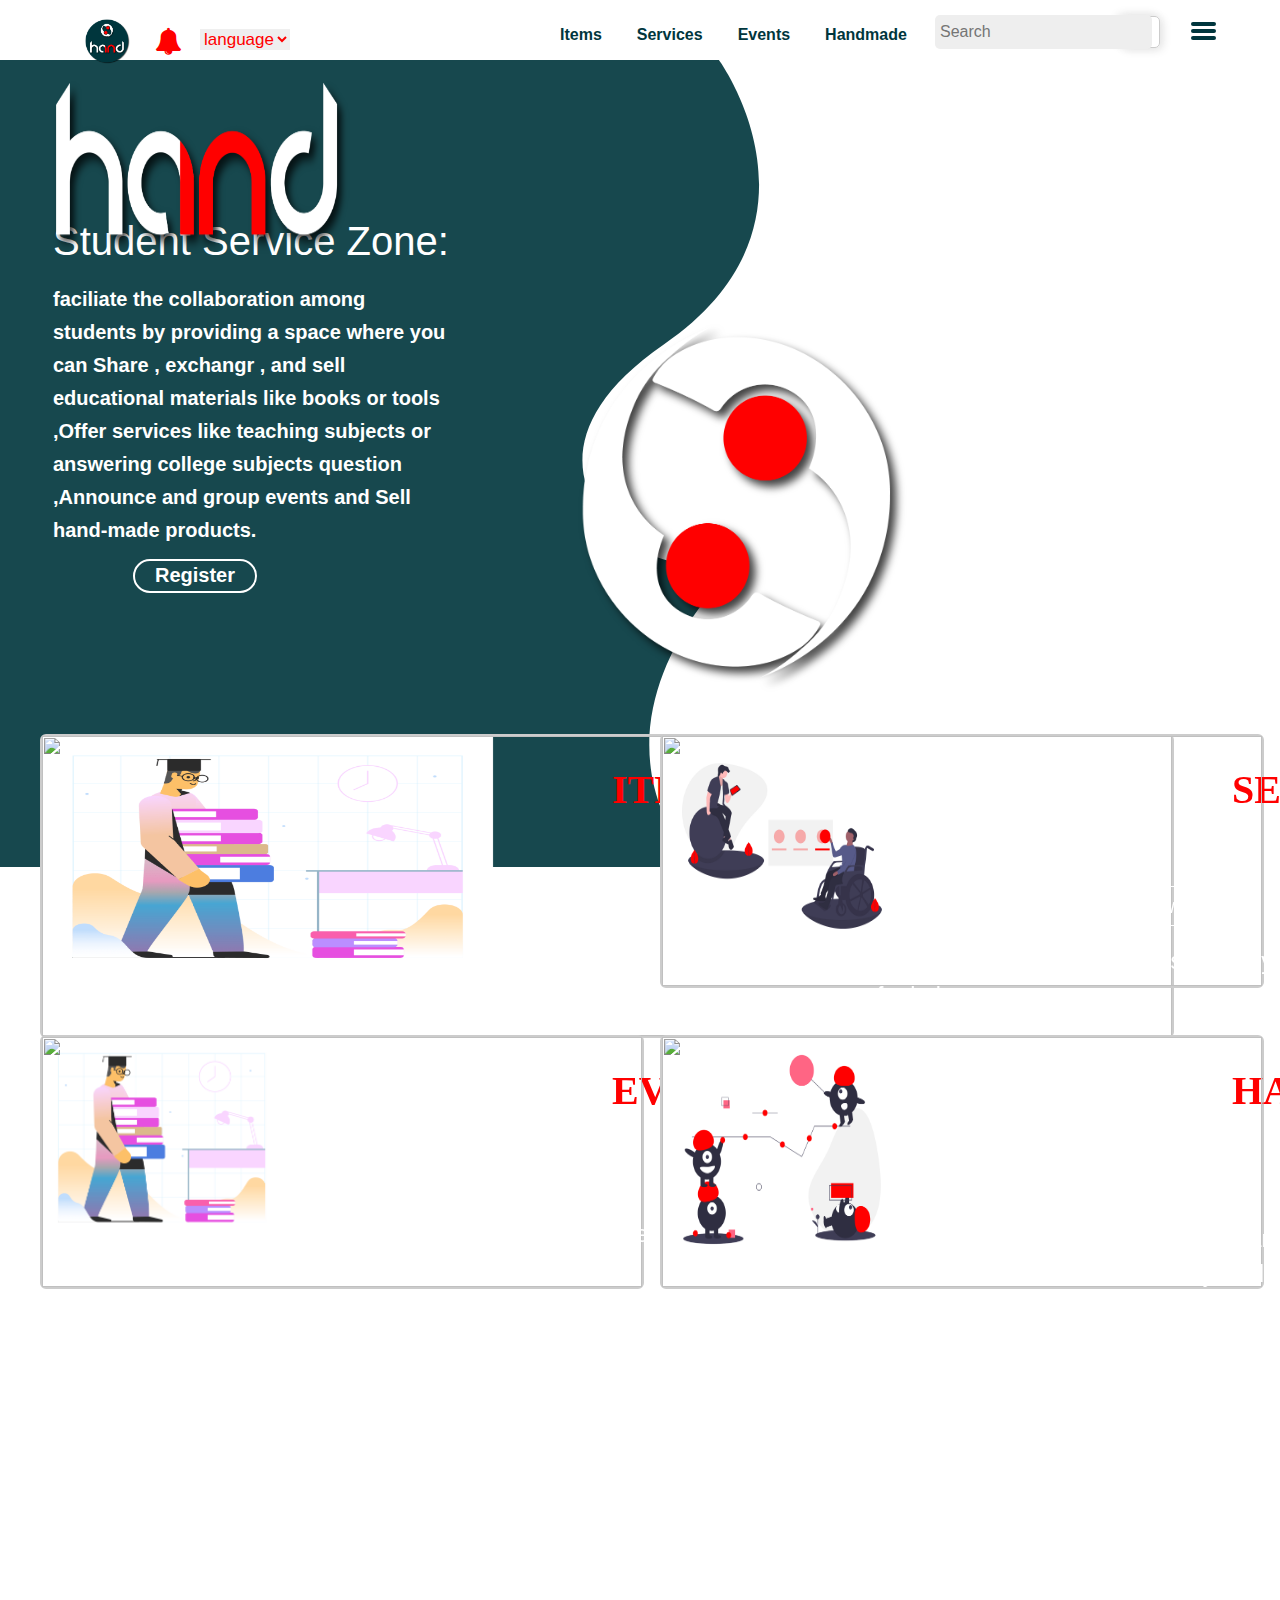
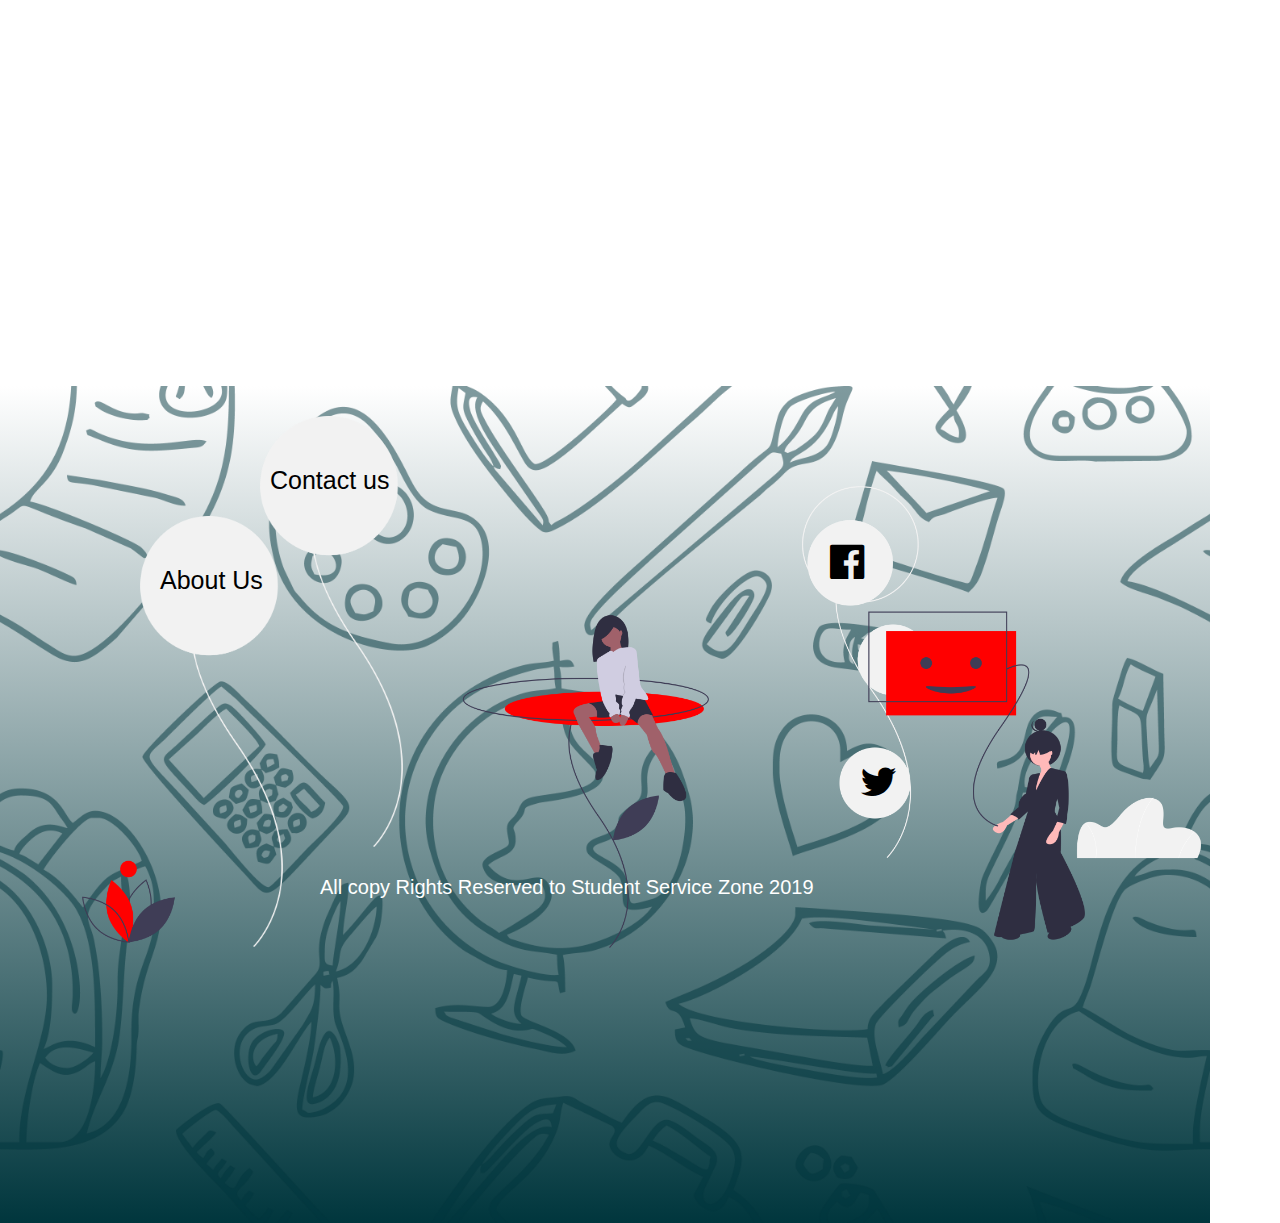
==== commit 677dfd70: "final update index,navbarresponsive and2 option" ====
--- a/html/index.html
+++ b/html/index.html
@@ -40,6 +40,19 @@
                <div class="parent left-right">
                     <div class="navbar-header">   
                       <a href="" class="navbar-brand"><img src="../images/HandInHand.png"></a>
+                                                <i id="bell"class="fa fa-bell" aria-hidden="true"></i>
+                                                <div class="language">
+                           <!-- select from 2 option-->                            <td>
+                                <select>
+                                    <option>language</option>
+                                    
+                                    <option>عربي</option>
+                                    <option>English</option>
+                                </select>
+                            </td>
+                        </tr>
+                                                </div>
+                                        
                     </div>
                       <ul class="nav navlist" id="links">
                         <li class="active">
@@ -61,11 +74,17 @@
                                                 <ul >
                                                 <li >
                                                         <a href="items.html" data-value="about" id="link-nav" class="effect">Items</a>
+                                                        <hr id="link-nav">
                                                         <a href="service.html" data-value="port" id="link-nav"class="effect">Services</a>
+                                                        <hr id="link-nav">
                                                         <a href="events.html" data-value="foll" id="link-nav"class="effect">Events</a>
+                                                        <hr id="link-nav">
                                                         <a href="handemade.html" data-value="cont" id="link-nav"class="effect">Handmade</a>
+                                                        <hr id="link-nav">
                                                         <a href="login.html">login</a>
+                                                        <hr>
                                                         <a href="Resister.html">Register</a>
+                                                        <hr>
                                                         <a href="youracount.html">youracount</a>
                                                 </li>
                                                 </ul>
--- a/css/style.css
+++ b/css/style.css
@@ -27,6 +27,10 @@
 .clearfix {
   clear: both
 }
+
+
+
+
 /** start hand image**/
 .landing{
  
--- a/css/navbar.css
+++ b/css/navbar.css
@@ -9,7 +9,7 @@
 }
 
 .navbar {
-  margin-top: 0px;
+  margin-top:0px;
   height: 60px;
   background-color: #fff;
   z-index: 1;
@@ -24,7 +24,7 @@
 
   padding: 0 40px 0px 20px;
   height: 20px;
-  margin-top: -14px;
+  margin-top: -4px;
   margin-left: -80px;
   line-height: 60px;
   display: block;
@@ -37,8 +37,27 @@
 }
 #links{
     margin-left:450px;
-    margin-top: 10px;
+    margin-top: 20px;
     position: absolute;
+}
+#bell{
+ position: absolute;
+ color:#ff0000;
+ margin-top: 14px;
+ margin-left:30px;
+ font-size: 27px;
+}
+.language{
+  position: absolute;
+  margin-left: 75px;
+  margin-top:15px;
+
+}
+.language select {
+  color:#ff0000;
+ margin-top: -14px;
+ font-size: 17px;
+ border: none;
 }
 .toggle {
   float: right;
@@ -153,7 +172,7 @@
 
 form{
     margin-left: 910px;
-    margin-top: 0px;
+    margin-top: 10px;
     position: absolute;
     
 }
@@ -184,7 +203,7 @@
   float: right;
   padding-top: 2px;
   position: relative;
-  margin-top: -6px;
+  margin-top: 6px;
   margin-left: 1120px;
   cursor: pointer;
   background: none;
--- a/css/navbar-responsive.css
+++ b/css/navbar-responsive.css
@@ -30,7 +30,7 @@
  
    padding: 0 40px 0px 20px;
    height: 20px;
-   margin-top: -7px;
+   margin-top: -1px;
    margin-left: -30px;
    line-height: 60px;
    display: block;
@@ -40,9 +40,27 @@
  .navbar-brand img {
   width: 45px;
   height: 45px;
-  margin-left: 30px;
- }
- 
+  margin-left:-10px;
+ }
+ #bell{
+  position: absolute;
+  color:#ff0000;
+  margin-top: 14px;
+  margin-left:30px;
+  font-size: 27px;
+ }
+ .language{
+   position: absolute;
+   margin-left: 75px;
+   margin-top:15px;
+ 
+ }
+ .language select {
+   color:#ff0000;
+  margin-top: -14px;
+  font-size: 17px;
+  border: none;
+ }
  .toggle {
    float: right;
    width: 57px;
@@ -324,7 +342,7 @@
  
    padding: 0 40px 0px 20px;
    height: 20px;
-   margin-top: -7px;
+   margin-top: -1px;
    margin-left: -30px;
    line-height: 60px;
    display: block;
@@ -336,7 +354,25 @@
   height: 45px;
   margin-left: 30px;
  }
- 
+ #bell{
+  position: absolute;
+  color:#ff0000;
+  margin-top: 14px;
+  margin-left:85px;
+  font-size: 27px;
+ }
+ .language{
+   position: absolute;
+   margin-left: 125px;
+   margin-top:15px;
+ 
+ }
+ .language select {
+   color:#ff0000;
+  margin-top: -14px;
+  font-size: 17px;
+  border: none;
+ }
  .toggle {
    float: right;
    width: 57px;
@@ -565,6 +601,25 @@
  #links{
      margin-left: 280px;
  }
+ #bell{
+  position: absolute;
+  color:#ff0000;
+  margin-top: 20px;
+  margin-left:70px;
+  font-size: 27px;
+ }
+ .language{
+   position: absolute;
+   margin-left: 115px;
+   margin-top:20px;
+ 
+ }
+ .language select {
+   color:#ff0000;
+  margin-top: -14px;
+  font-size: 17px;
+  border: none;
+ }
  .nav > li {
    list-style: none;
    display: block;
@@ -602,6 +657,25 @@
  #links{
      margin-left: 480px;
  }
+ #bell{
+  position: absolute;
+  color:#ff0000;
+  margin-top: 20px;
+  margin-left:70px;
+  font-size: 27px;
+ }
+ .language{
+   position: absolute;
+   margin-left: 115px;
+   margin-top:20px;
+ 
+ }
+ .language select {
+   color:#ff0000;
+  margin-top: -14px;
+  font-size: 17px;
+  border: none;
+ }
  .nav > li {
    list-style: none;
    display: block;
--- a/css/styleresponsive.css
+++ b/css/styleresponsive.css
@@ -1,1198 +1,1070 @@
+
 /** mobile & tablet**/
+
 @media(max-width:767px){
-  /** start hand image**/
- .landing{
-  
-     width: 100%;
-     height:50%;
-     max-width:767px;
+  /* Start Navbar*/
+body{
+height: 900px;
+}
+
+a {
+text-decoration: none;
+}
+
+a:hover {
+color: #fff;
+}
+
+
+
+
+/** start items**/
+#service{
+margin-top: 20px;
+margin-left: 20px;
+padding-right:30px;
+
+}
+
+.cotainer .row .items{
+border:  2.4px solid #ccc;
+border-radius: 6px;
+position: absolute;
+
+
+}
+.cotainer .row .items .background1{
+width: 450px;
+height: 190px;
+position: relative;
+
+}
+.cotainer .row .image h3{
+position: absolute;
+color: #Ff0000;
+font-family: good times;
+font-weight: bold;
+font-size: 40px;
+margin: 25px 0 0 175px;
+}
+ @font-face {
+     font-family: "paraaminobenzoic";
+     src: url("paraaminobenzoic.otf");
  }
- .landing-image{
-     position: absolute;
-     background-image: url('../images/home-image.jpg');
-     width: 100%;
-     height:50%;
-     background-size:cover;
-    
+ h3.custom_font {
+     font-family: "paraaminobenzoic";
+ }
+
+.cotainer .row .paragrph{
+position: absolute;
+}
+
+.cotainer .row .paragrph p{
+position: absolute;
+color: #fff;
+font-size: 14px;
+margin: -42px 0 0 195px;
+width: 310px;
+
+}
+.cotainer .row .paragrph .paragrph1{
+margin: -42px 0 0 200px;
+}
+.cotainer .row .paragrph .paragrph3{
+margin: -42px 0 0 215px;
+}
+.cotainer .row .paragrph .paragrph2{
+float: right;
+padding-left: 100px;
+margin: -62px 0 0 146px;
+position: absolute;
+
+}
+#path-2{
+position: absolute;
+fill:#00363d;
+fill-opacity:0.91;
+}
+/** end items**/
+
+
+
+
+
+
+.filter{
+ margin-top: 250px;
+ position: relative;
+ text-align: center;
+}
+.filter button{
+ background-color: #ff0000;
+ border: none;
+ padding: 10px;
+ color: #fff;
+ font-size: 17px;
+ border-radius: 4px;
+ letter-spacing: 1.5px;
+}
+.filter button i{
+padding: 5px;
+}   
+
+
+
+/**start service**/
+.help{
+width:96%;
+height: 50%;
+position: absolute;
+margin-top: 80px;
+margin-left: 20px;
+border-bottom: #eee solid 2px;
+border-top: #eee solid 2px;
+
+}
+.help h3{
+margin: 20px 0 0 -350px;
+}
+.help h4{
+margin: -23px 0 0 325px;
+color: #737373;
+font-size: 20px;
+}
+.help p{
+margin: 30px 0 0 0;
+color: #737373;
+font-size: 20px;
+width: 400px;
+}
+.help span{
+margin: 30px  0 0 -190px;
+background-color:  #eee;
+width: 370px;
+height: 1.5px;
+position: absolute;
+}
+.help a{
+margin: 60px 0 0 0;
+font-size: 20px;
+font-weight:normal;
+}
+.help i{
+font-size: 40px;
+}
+
+.interest{
+width:96%;
+height: 56%;
+position: absolute;
+margin-top: 500px;
+margin-left: 20px;
+border-bottom: #eee solid 2px;
+border-top: #eee solid 2px;
+
+}
+.interest h3{
+margin: 20px 0 0 -320px;
+}
+.interest h4{
+margin: -23px 0 0 320px;
+color: #737373;
+font-size: 20px;
+}
+.interest p{
+margin: 30px 0 0 0;
+color: #737373;
+font-size: 20px;
+width: 400px;
+}
+.interest span{
+margin: 30px  0 0 -190px;
+background-color:  #eee;
+width: 370px;
+height: 1.5px;
+position: absolute;
+}
+.interest a{
+margin: 60px 0 0 0;
+font-size: 20px;
+font-weight:normal;
+}
+.interest i{
+font-size: 40px;
+}
+
+/**end service**/
+
+
+
+
+
+
+.end{
+width:485px;
+max-width:767px;
+height: 60%;
+background-size:cover;
+position: absolute;
+margin-top: 900px;
+background-image: linear-gradient(to bottom, rgba(255, 255, 255), rgba(0, 54, 61));
+
+}
+.end .imag{
+background-image: url('../images/backtoschool-07Converted.png');
+width:485px;
+max-width:767px;
+height: 100%;
+background-size:cover;
+position: absolute;
+margin-top: 0px;
+overflow: hidden;
+}
+
+.end .imag .image1 img{
+width: 100%;
+position: absolute;
+overflow: hidden;
+margin-top: 100px;
+}
+
+.end .imag .image2 img{
+width: 18%;
+margin-top: 50px;
+position: absolute;
+margin-left: 110px;
+}
+.end .imag .image3 img{
+width: 18%;
+margin-top: 130px;
+position: absolute;
+margin-left:60px;
+}
+.end .link li{
+list-style: none;
+}
+.end .link li a{
+color: #000;
+font-size: 16px;
+}
+.end .link li .link1{
+margin: 65px 0 0 75px;
+position: absolute;
+text-decoration: none;
+}
+.end .link li .link2{
+margin: 140px 0 0 30px;
+position: absolute;
+text-decoration: none;
+}
+.end .link .social i{
+font-size: 25px;
+}
+.end .link .social .social1{
+margin: 102px 0 0 330px;
+position: absolute;
+}
+.end .link .social .social2{
+margin: 190px 0 0 340px;
+position: absolute;
+}
+.end .link .social  p{
+color: #fff;
+margin-top: 300px;
+margin-left:60px;
+font-size: 15px;
+position: absolute;
+}
  
+}
+
+
+@media(min-width:768px) and (max-width:991px){
+/** start items**/
+
+#service{
+margin-top: 20px;
+margin-left: 0px;
+padding-right:30px;
+
+}
+
+.cotainer .row .items{
+border:  2.4px solid #ccc;
+border-radius: 6px;
+position: absolute;
+
+
+}
+.cotainer .row .items .background1{
+width: 725px;
+height: 220px;
+position: relative;
+
+}
+.cotainer .row .image h3{
+position: absolute;
+color: #Ff0000;
+font-family: good times;
+font-weight: bold;
+font-size: 40px;
+margin: 30px 0 0 320px;
+}
+ @font-face {
+     font-family: "paraaminobenzoic";
+     src: url("paraaminobenzoic.otf");
  }
-     
- #path-1{
-     fill:#00363d;
-     fill-opacity:0.91;
+ h3.custom_font {
+     font-family: "paraaminobenzoic";
  }
- 
- .curve-layer1 {
- 
-     width: 120%;
-     height: 100%;
- overflow: hidden;
+
+.cotainer .row .paragrph{
+position: absolute;
+}
+
+.cotainer .row .paragrph p{
+position: absolute;
+color: #fff;
+font-size: 18px;
+margin: -42px 0 0 265px;
+width: 440px;
+
+}
+.cotainer .row .paragrph .paragrph1{
+margin: -52px 0 0 325px;
+}
+.cotainer .row .paragrph .paragrph3{
+margin: -42px 0 0 215px;
+}
+.cotainer .row .paragrph .paragrph2{
+float: right;
+padding-left: 100px;
+margin: -53px 0 0 255px;
+position: absolute;
+
+}
+#path-2{
+position: absolute;
+fill:#00363d;
+fill-opacity:0.91;
+}
+/** end items**/
+
+
+
+
+
+
+.filter{
+ margin-top: 280px;
+ position: relative;
+ text-align: center;
+}
+.filter button{
+ background-color: #ff0000;
+ border: none;
+ padding: 10px;
+ color: #fff;
+ font-size: 17px;
+ border-radius: 4px;
+ letter-spacing: 1.5px;
+}
+.filter button i{
+padding: 5px;
+}
+
+
+
+
+/**start service**/
+.help{
+width:96%;
+height: 50%;
+position: absolute;
+margin-top: 80px;
+margin-left: 20px;
+border-bottom: #eee solid 2px;
+border-top: #eee solid 2px;
+
+}
+.help h3{
+margin: 20px 0 0 -500px;
+}
+.help h4{
+margin: -23px 0 0 525px;
+color: #737373;
+font-size: 20px;
+}
+.help p{
+margin: 30px 0 0 0;
+color: #737373;
+font-size: 20px;
+width: 400px;
+}
+.help span{
+margin: 30px  0 0 -190px;
+background-color:  #eee;
+width: 370px;
+height: 1.5px;
+position: absolute;
+}
+.help a{
+margin: 60px 0 0 0;
+font-size: 20px;
+font-weight:normal;
+}
+.help i{
+font-size: 40px;
+}
+
+.interest{
+width:96%;
+height: 56%;
+position: absolute;
+margin-top: 500px;
+margin-left: 20px;
+border-bottom: #eee solid 2px;
+border-top: #eee solid 2px;
+
+}
+.interest h3{
+margin: 20px 0 0 -520px;
+}
+.interest h4{
+margin: -23px 0 0 520px;
+color: #737373;
+font-size: 20px;
+}
+.interest p{
+margin: 30px 0 0 0;
+color: #737373;
+font-size: 20px;
+width: 400px;
+}
+.interest span{
+margin: 30px  0 0 -190px;
+background-color:  #eee;
+width: 370px;
+height: 1.5px;
+position: absolute;
+}
+.interest a{
+margin: 60px 0 0 0;
+font-size: 20px;
+font-weight:normal;
+}
+.interest i{
+font-size: 40px;
+}
+
+/**end service**/
+
+
+
+.end{
+width:755px;
+max-width:991px;
+height: 65%;
+background-size:cover;
+position: absolute;
+margin-top: 900px;
+background-image: linear-gradient(to bottom, rgba(255, 255, 255), rgba(0, 54, 61));
+
+}
+.end .imag{
+background-image: url('../images/backtoschool-07Converted.png');
+width:755px;
+max-width:991px;
+height: 100%;
+background-size:cover;
+position: absolute;
+margin-top: 0px;
+overflow: hidden;
+}
+
+.end .imag .image1 img{
+width: 100%;
+position: absolute;
+overflow: hidden;
+margin-top: 100px;
+}
+
+.end .imag .image2 img{
+width: 15%;
+margin-top: 30px;
+position: absolute;
+margin-left: 130px;
+}
+.end .imag .image3 img{
+width: 15%;
+margin-top: 130px;
+position: absolute;
+margin-left:60px;
+}
+.end .link li{
+list-style: none;
+}
+.end .link li a{
+color: #000;
+font-size: 19px;
+}
+.end .link li .link1{
+margin: 55px 0 0 100px;
+position: absolute;
+text-decoration: none;
+}
+.end .link li .link2{
+margin: 153px 0 0 35px;
+position: absolute;
+text-decoration: none;
+}
+.end .link .social i{
+font-size: 30px;
+}
+.end .link .social .social1{
+margin: 116px 0 0 518px;
+position: absolute;
+}
+.end .link .social .social2{
+margin: 255px 0 0 530px;
+position: absolute;
+}
+.end .link .social  p{
+color: #fff;
+margin-top: 320px;
+margin-left:150px;
+font-size: 18px;
+position: absolute;
+}
+}
+
+
+
+
+
+@media(min-width:992px) and (max-width:1200px){
+/** start items**/
+
+#service{
+margin-top: 20px;
+margin-left: 20px;
+padding-right:30px;
+
+}
+
+.cotainer .row .items{
+border:  2.4px solid #ccc;
+border-radius: 6px;
+position: absolute;
+
+
+}
+.cotainer .row .items .background1{
+width: 930px;
+height: 220px;
+position: relative;
+
+}
+.cotainer .row .image h3{
+position: absolute;
+color: #Ff0000;
+font-family: good times;
+font-weight: bold;
+font-size: 40px;
+margin: 30px 0 0 450px;
+}
+ @font-face {
+     font-family: "paraaminobenzoic";
+     src: url("paraaminobenzoic.otf");
  }
- .curve-layer1-img{
-    width:70%; 
+ h3.custom_font {
+     font-family: "paraaminobenzoic";
  }
-   .landing .landing-image .hand .imagelogo{
-  width: 90%;
-  height:130%;
-  margin: -348px 255px;
-  position: absolute;
- transform: rotatez(0deg);
-   }
-    .landing .landing-image .hand .imagehand{
-   width: 70%;
-   height:50%;
-   margin: -470px 20px;
-   position: absolute;
-   }
- .hand{
-     position: absolute;
-     float: right;
-     width: 26%;
-     height: 30%;
-     padding-top:100px;
-     padding-left:1px ;
-   
- }
- .landing .text{
-  width: 400px;
-  height: ;
-  margin: -420px 20px;
- }
- .landing .text h1{
-  font-size: 20px;
- }
- .landing .text h1 ,h2{
-  color: #fff;
- }
- .landing .text h2{
-  width: 250px;
-  padding-top: 0px;
-  font-size: 15px;
-  color: #fff;
-    line-height: 19px;
- }
- .landing .text a{
-  color: #fff;
-  border: 2px solid #fff;
-  border-radius: 30px;
-  width: 200px;
-  height: 20px;
-  padding: 3px 20px 5px 20px;
-  font-size: 18px;
-  font-weight: bold;
-  top: 5px;
-  text-decoration: none;
-  position: relative;
-  margin:-20px 50px ;
-  text-align: center;
- }
-  
-  
-  
-  
-  
-  
-  
-  
-  
-  
-     
-  .cotainer{
-  margin-top: -100px;
-  margin-left: 40px;
-  padding-right:30px;
- 
-  
- }
+
+.cotainer .row .paragrph{
+position: absolute;
+}
+
+.cotainer .row .paragrph p{
+position: absolute;
+color: #fff;
+font-size: 23px;
+margin: -42px 0 0 335px;
+width: 570px;
+
+}
+.cotainer .row .paragrph .paragrph1{
+margin: -65px 0 0 455px;
+}
+.cotainer .row .paragrph .paragrph3{
+margin: -42px 0 0 215px;
+}
+.cotainer .row .paragrph .paragrph2{
+float: right;
+padding-left: 100px;
+margin: -65px 0 0 355px;
+position: absolute;
+
+}
+#path-2{
+position: absolute;
+fill:#00363d;
+fill-opacity:0.91;
+}
+/** end items**/
+
+
+
+
+
+
+.filter{
+ margin-top: 280px;
+ position: relative;
+ text-align: center;
+}
+.filter button{
+ background-color: #ff0000;
+ border: none;
+ padding: 10px;
+ color: #fff;
+ font-size: 17px;
+ border-radius: 4px;
+ letter-spacing: 1.5px;
+}
+.filter button i{
+padding: 5px;
+}
+
+
+
+
+
+
+/**start service**/
+.help{
+width:96%;
+height: 50%;
+position: absolute;
+margin-top: 80px;
+margin-left: 20px;
+border-bottom: #eee solid 2px;
+border-top: #eee solid 2px;
+
+}
+.help h3{
+margin: 20px 0 0 -700px;
+}
+.help h4{
+margin: -23px 0 0 725px;
+color: #737373;
+font-size: 20px;
+}
+.help p{
+margin: 30px 0 0 0;
+color: #737373;
+font-size: 20px;
+width: 400px;
+}
+.help span{
+margin: 30px  0 0 -190px;
+background-color:  #eee;
+width: 370px;
+height: 1.5px;
+position: absolute;
+}
+.help a{
+margin: 60px 0 0 0;
+font-size: 20px;
+font-weight:normal;
+}
+.help i{
+font-size: 40px;
+}
+
+.interest{
+width:96%;
+height: 56%;
+position: absolute;
+margin-top: 500px;
+margin-left: 20px;
+border-bottom: #eee solid 2px;
+border-top: #eee solid 2px;
+
+}
+.interest h3{
+margin: 20px 0 0 -720px;
+}
+.interest h4{
+margin: -23px 0 0 720px;
+color: #737373;
+font-size: 20px;
+}
+.interest p{
+margin: 30px 0 0 0;
+color: #737373;
+font-size: 20px;
+width: 400px;
+}
+.interest span{
+margin: 30px  0 0 -190px;
+background-color:  #eee;
+width: 370px;
+height: 1.5px;
+position: absolute;
+}
+.interest a{
+margin: 60px 0 0 0;
+font-size: 20px;
+font-weight:normal;
+}
+.interest i{
+font-size: 40px;
+}
+
+/**end service**/
+
+
+
+
+
+.end{
+width:965px;
+max-width:1200px;
+height: 85%;
+background-size:cover;
+position: absolute;
+margin-top: 900px;
+background-image: linear-gradient(to bottom, rgba(255, 255, 255), rgba(0, 54, 61));
+
+}
+.end .imag{
+background-image: url('../images/backtoschool-07Converted.png');
+width:965px;
+max-width:1200px;
+height: 100%;
+background-size:cover;
+position: absolute;
+margin-top: 0px;
+overflow: hidden;
+}
+
+.end .imag .image1 img{
+width: 100%;
+position: absolute;
+overflow: hidden;
+margin-top: 100px;
+}
+
+.end .imag .image2 img{
+width: 13%;
+margin-top: 30px;
+position: absolute;
+margin-left: 230px;
+}
+.end .imag .image3 img{
+width: 13%;
+margin-top: 130px;
+position: absolute;
+margin-left:120px;
+}
+.end .link li{
+list-style: none;
+}
+.end .link li a{
+color: #000;
+font-size: 23px;
+}
+.end .link li .link1{
+margin: 60px 0 0 195px;
+position: absolute;
+text-decoration: none;
+}
+.end .link li .link2{
+margin: 155px 0 0 90px;
+position: absolute;
+text-decoration: none;
+}
+.end .link .social i{
+font-size: 40px;
+}
+.end .link .social .social1{
+margin: 126px 0 0 660px;
+position: absolute;
+}
+.end .link .social .social2{
+margin: 300px 0 0 680px;
+position: absolute;
+}
+.end .link .social  p{
+color: #fff;
+margin-top: 430px;
+margin-left:250px;
+font-size: 20px;
+position: absolute;
+}
+}
+
+
+@media(min-width:1201px) and (max-width:1300px){
  
  
- .cotainer .row .items{
-  border:  2.4px solid #ccc;
-  border-radius: 6px;
-   position: absolute;
-  
-   
+#service{
+margin-top: 20px;
+margin-left: 20px;
+padding-right:30px;
+
+}
+
+.cotainer .row .items{
+border:  2.4px solid #ccc;
+border-radius: 6px;
+position: absolute;
+
+
+}
+.cotainer .row .items .background1{
+width: 1130px;
+height: 300px;
+position: relative;
+
+}
+.cotainer .row .image h3{
+position: absolute;
+color: #Ff0000;
+font-family: good times;
+font-weight: bold;
+font-size: 40px;
+margin: 30px 0 0 570px;
+}
+ @font-face {
+     font-family: "paraaminobenzoic";
+     src: url("paraaminobenzoic.otf");
  }
- .cotainer .row .image .ig1{
-  width: 40%;
-  height: 90%;
-  transform: rotatey(180deg);
-  position: absolute;
-  margin: 0px 0 0 0;
+ h3.custom_font {
+     font-family: "paraaminobenzoic";
  }
- .cotainer .row .items .background1{
-  width: 400px;
-  height: 270px;
-  position: relative;
- }
- .cotainer .row .image .ig2{
-  width: 40%;
-  height: 50%;
-  position: absolute;
-  margin: 280px 0 0 0;
-  
- }
- .cotainer .row .items .background2{
-  width: 400px;
-  height: 270px;
-  position: relative;
-  margin-top: 270px;
-  
- }
- #two_row{
-  margin-top: 543px;
- }
- .cotainer .row .image .ig3{
-  width: 40%;
-  height: 50%;
-  transform: rotatey(180deg);
-  position: absolute;
-  margin: 50px 0 0 0;
- }
- .cotainer .row .items .background3{
-  width: 400px;
-  height: 250px;
-  position: relative;
-  margin-top: 0px;
- }
- .cotainer .row .image .ig4{
- width: 40%;
- height: 50%;
- position: absolute;
- margin: 250px 0 0 0;
- }
- .cotainer .row .items .background4{
- width: 400px;
- height: 250px;
+
+.cotainer .row .paragrph{
+position: absolute;
+}
+
+.cotainer .row .paragrph p{
+position: absolute;
+color: #fff;
+font-size: 23px;
+margin: -42px 0 0 335px;
+width: 730px;
+
+}
+.cotainer .row .paragrph .paragrph1{
+margin: -65px 0 0 455px;
+}
+.cotainer .row .paragrph .paragrph3{
+margin: -42px 0 0 215px;
+}
+.cotainer .row .paragrph .paragrph2{
+float: right;
+padding-left: 100px;
+margin: -70px 0 0 395px;
+position: absolute;
+
+}
+#path-2{
+position: absolute;
+fill:#00363d;
+fill-opacity:0.91;
+}
+/** end items**/
+
+
+
+
+
+
+.filter{
+ margin-top: 370px;
  position: relative;
- margin-top: 270px;
- }
- .cotainer .row .image h3{
-  position: absolute;
-  color: #Ff0000;
-   font-family: good times;
-   font-weight: bold;
-  font-size: 40px;
-  margin: 40px 0 0 110px;
- }
-     @font-face {
-         font-family: "paraaminobenzoic";
-         src: url("paraaminobenzoic.otf");
-     }
-     h3.custom_font {
-         font-family: "paraaminobenzoic";
-     }
-     .cotainer .row .image .h_service{
-      margin-top: 310px;
-     }
-   .cotainer .row .image .h_handmade{
-      margin-top: 290px;
-      margin-left: 125px;
-     }
- .cotainer .row .paragrph{
-  position: absolute;
- }
- .cotainer .row .paragrph a{
-  position: absolute;
-  text-align: center;
-  border: 1.5px solid #fff;
-  border-radius: 25px;
-  font-size: 20px;
-  color: #fff;
-  text-decoration: none;
-  padding: 4px 10px 4px  10px;
- margin: -100px 0 0 255px;
- width: 130px;
- }
- .cotainer .row .paragrph p{
-  position: absolute;
-  color: #fff;
-  font-size: 15px;
-  margin: -42px 0 0 143px;
-  width: 260px;
-  
- }
- .cotainer .row .paragrph .paragrph1{
-  margin: -42px 0 0 143px;
- }
- .cotainer .row .paragrph .paragrph3{
-  margin: -42px 0 0 143px;
- }
- .cotainer .row .paragrph .paragrph2{
-  margin: -42px 0 0 143px;
- }
- #path-2{
-  position: absolute;
-   fill:#00363d;
-   fill-opacity:0.91;
- }
- /** end items**/   
-     
-     
-     
-     
-     
-     
-     
-     
-   /** start social**/
- .end{
-  width:485px;
-  max-width:767px;
-  height: 60%;
-  background-size:cover;
-  position: absolute;
-  margin-top: 600px;
-   background-image: linear-gradient(to bottom, rgba(255, 255, 255), rgba(0, 54, 61));
- 
- }
- .end .imag{
-   background-image: url('../images/backtoschool-07Converted.png');
-   width:485px;
-  max-width:767px;
-  height: 100%;
-  background-size:cover;
-  position: absolute;
-  margin-top: 0px;
-  overflow: hidden;
- }
- 
- .end .imag .image1 img{
-  width: 100%;
-   position: absolute;
-   overflow: hidden;
-  margin-top: 100px;
- }
- 
- .end .imag .image2 img{
-  width: 18%;
-  margin-top: 50px;
-  position: absolute;
-  margin-left: 110px;
- }
- .end .imag .image3 img{
-  width: 18%;
- margin-top: 130px;
- position: absolute;
-  margin-left:60px;
- }
- .end .link li{
-  list-style: none;
- }
- .end .link li a{
-  color: #000;
-  font-size: 16px;
- }
- .end .link li .link1{
-  margin: 65px 0 0 75px;
-  position: absolute;
-  text-decoration: none;
- }
- .end .link li .link2{
-  margin: 140px 0 0 30px;
-  position: absolute;
-  text-decoration: none;
- }
- .end .link .social i{
-  font-size: 25px;
- }
- .end .link .social .social1{
-   margin: 102px 0 0 330px;
-  position: absolute;
- }
- .end .link .social .social2{
-   margin: 190px 0 0 340px;
-  position: absolute;
- }
- .end .link .social  p{
-  color: #fff;
-  margin-top: 300px;
-   margin-left:60px;
-   font-size: 15px;
-  position: absolute;
- }
-   
- }
- 
- 
- 
- @media(min-width:768px) and (max-width:991px){
-  
-  
-   /** start hand image**/
- .landing{
-  
-     width: 100%;
-     height:80%;
-     max-width:991px;
- }
- .landing-image{
-     position: absolute;
-     background-image: url('../images/home-image.jpg');
-     width: 100%;
-     height:80%;
-     background-size:cover;
-    
- 
- }
-     
- #path-1{
-     fill:#00363d;
-     fill-opacity:0.91;
- }
- 
- .curve-layer1 {
- 
-     width: 120%;
-     height: 100%;
- overflow: hidden;
- }
- .curve-layer1-img{
-    width:70%; 
- }
-   .landing .landing-image .hand .imagelogo{
-  width: 90%;
-  height:130%;
-  margin: -288px 405px;
-  position: absolute;
- transform: rotatez(0deg);
-   }
-    .landing .landing-image .hand .imagehand{
-   width: 90%;
-   height:80%;
-   margin: -460px 20px;
-   position: absolute;
-   }
- .hand{
-     position: absolute;
-     float: right;
-     width: 26%;
-     height: 30%;
-     padding-top:0px;
-     padding-left:1px ;
-     margin-top: -90px;
-   
- }
- .landing .text{
-  width: 400px;
-  height: ;
-  margin: -340px 20px;
- }
- .landing .text h1{
-  font-size: 26px;
- }
- .landing .text h1 ,h2{
-  color: #fff;
- }
- .landing .text h2{
-  width: 350px;
-  padding-top: 0px;
-  font-size: 20px;
-  color: #fff;
-    line-height: 23px;
- }
- .landing .text a{
-  color: #fff;
-  border: 2px solid #fff;
-  border-radius: 30px;
-  width: 200px;
-  height: 20px;
-  padding: 3px 20px 5px 20px;
-  font-size: 18px;
-  font-weight: bold;
-  top: 5px;
-  text-decoration: none;
-  position: relative;
-  margin:-25px 80px ;
-  text-align: center;
- }
-  
-  
- /** start items**/
- .cotainer{
-  margin-top: 550px;
-  margin-left: 10px;
-  padding-left: 10px;
-  padding-right: 20px;
-  
- }
- #two_row{
-  margin-top: 300px;
- }
- 
- .cotainer .row .items{
-  border:  2.4px solid #ccc;
-  border-radius: 6px;
-   position: absolute;
-   
- }
- .cotainer .row .image .ig1{
-  width: 40%;
-  height: 90%;
-  transform: rotatey(180deg);
-  position: absolute;
-  margin: 0px 0 0 0;
- }
- .cotainer .row .items .background1{
-  width: 350px;
-  height: 250px;
-  position: relative;
- }
- .cotainer .row .image .ig2{
-  width: 40%;
-  height: 80%;
-  position: absolute;
-  margin: 10px 0 0 0;
- }
- .cotainer .row .items .background2{
-  width: 350px;
-  height: 250px;
-  position: relative;
- }
- 
- .cotainer .row .image .ig3{
-  width: 40%;
-  height: 90%;
-  transform: rotatey(180deg);
-  position: absolute;
-  margin: 0px 0 0 0;
- }
- .cotainer .row .items .background3{
-  width: 350px;
-  height: 250px;
-  position: relative;
- }
- .cotainer .row .image .ig4{
- width: 40%;
- height: 90%;
- position: absolute;
- margin: 0px 0 0 0;
- }
- .cotainer .row .items .background4{
- width: 350px;
- height: 250px;
- position: relative;
- }
- .cotainer .row .image h3{
-  position: absolute;
-  color: #Ff0000;
-   font-family: good times;
-   font-weight: bold;
-  font-size: 30px;
-  margin: 40px 0 0 132px;
- }
-     @font-face {
-         font-family: "paraaminobenzoic";
-         src: url("paraaminobenzoic.otf");
-     }
-     h3.custom_font {
-         font-family: "paraaminobenzoic";
-     }
-  
- .cotainer .row .paragrph{
-  position: absolute;
- }
- .cotainer .row .paragrph a{
-  position: absolute;
-  text-align: center;
-  border: 1.5px solid #fff;
-  border-radius: 25px;
-  font-size: 17px;
-  color: #fff;
-  text-decoration: none;
-  padding: 4px 10px 4px  10px;
- margin: -100px 0 0 230px;
- width: 110px;
- }
- .cotainer .row .paragrph p{
-  position: absolute;
-  color: #fff;
-  font-size: 14px;
-  margin: -42px 0 0 123px;
-  width: 220px;
-  
- }
- .cotainer .row .paragrph .paragrph1{
-  margin: -42px 0 0 123px;
- }
- .cotainer .row .paragrph .paragrph3{
-  margin: -42px 0 0 123px;
- }
- .cotainer .row .paragrph .paragrph2{
-  margin: -42px 0 0 123px;
- }
- #path-2{
-  position: absolute;
-   fill:#00363d;
-   fill-opacity:0.91;
- }
- /** end items**/
-  
-  
-  .end{
-  width:755px;
-  max-width:991px;
-  height: 65%;
-  background-size:cover;
-  position: absolute;
-  margin-top: 350px;
-   background-image: linear-gradient(to bottom, rgba(255, 255, 255), rgba(0, 54, 61));
- 
- }
- .end .imag{
-   background-image: url('../images/backtoschool-07Converted.png');
-   width:755px;
-  max-width:991px;
-  height: 100%;
-  background-size:cover;
-  position: absolute;
-  margin-top: 0px;
-  overflow: hidden;
- }
- 
- .end .imag .image1 img{
-  width: 100%;
-   position: absolute;
-   overflow: hidden;
-  margin-top: 100px;
- }
- 
- .end .imag .image2 img{
-  width: 15%;
-  margin-top: 30px;
-  position: absolute;
-  margin-left: 130px;
- }
- .end .imag .image3 img{
-  width: 15%;
- margin-top: 130px;
- position: absolute;
-  margin-left:60px;
- }
- .end .link li{
-  list-style: none;
- }
- .end .link li a{
-  color: #000;
-  font-size: 19px;
- }
- .end .link li .link1{
-  margin: 55px 0 0 100px;
-  position: absolute;
-  text-decoration: none;
- }
- .end .link li .link2{
-  margin: 153px 0 0 35px;
-  position: absolute;
-  text-decoration: none;
- }
- .end .link .social i{
-  font-size: 30px;
- }
- .end .link .social .social1{
-   margin: 116px 0 0 518px;
-  position: absolute;
- }
- .end .link .social .social2{
-   margin: 255px 0 0 530px;
-  position: absolute;
- }
- .end .link .social  p{
-  color: #fff;
-  margin-top: 320px;
-   margin-left:150px;
-   font-size: 18px;
-  position: absolute;
- }
- 
- }
- 
- @media(min-width:992px) and (max-width:1200px){
-  
-  
-    /** start hand image**/
- .landing{
-  
-     width: 100%;
-     height:80%;
-     max-width:991px;
- }
- .landing-image{
-     position: absolute;
-     background-image: url('../images/home-image.jpg');
-     width: 100%;
-     height:80%;
-     background-size:cover;
-    
- 
- }
-     
- #path-1{
-     fill:#00363d;
-     fill-opacity:0.91;
- }
- 
- .curve-layer1 {
- 
-     width: 120%;
-     height: 100%;
- overflow: hidden;
- }
- .curve-layer1-img{
-    width:70%; 
- }
-   .landing .landing-image .hand .imagelogo{
-  width: 90%;
-  height:130%;
-  margin: -298px 505px;
-  position: absolute;
- transform: rotatez(0deg);
-   }
-    .landing .landing-image .hand .imagehand{
-   width: 90%;
-   height:80%;
-   margin: -560px 20px;
-   position: absolute;
-   }
- .hand{
-     position: absolute;
-     float: right;
-     width: 26%;
-     height: 30%;
-     padding-top:0px;
-     padding-left:1px ;
-     margin-top: -150px;
-   
- }
- .landing .text{
-  width: 400px;
-  height: ;
-  margin: -430px 20px;
- }
- .landing .text h1{
-  font-size: 26px;
- }
- .landing .text h1 ,h2{
-  color: #fff;
- }
- .landing .text h2{
-  width: 350px;
-  padding-top: 0px;
-  font-size: 20px;
-  color: #fff;
-    line-height: 23px;
- }
- .landing .text a{
-  color: #fff;
-  border: 2px solid #fff;
-  border-radius: 30px;
-  width: 200px;
-  height: 20px;
-  padding: 3px 20px 5px 20px;
-  font-size: 18px;
-  font-weight: bold;
-  top: 5px;
-  text-decoration: none;
-  position: relative;
-  margin:-25px 80px ;
-  text-align: center;
- }
-  
-  
- /** start items**/
- .cotainer{
-  margin-top: 550px;
-  margin-left: 10px;
-  padding-left: 10px;
-  padding-right: 20px;
-  
- }
- #two_row{
-  margin-top: 300px;
- }
- 
- .cotainer .row .items{
-  border:  2.4px solid #ccc;
-  border-radius: 6px;
-   position: absolute;
-   
- }
- .cotainer .row .image .ig1{
-  width: 40%;
-  height: 90%;
-  transform: rotatey(180deg);
-  position: absolute;
-  margin: 0px 0 0 0;
- }
- .cotainer .row .items .background1{
-  width: 450px;
-  height: 250px;
-  position: relative;
- }
- .cotainer .row .image .ig2{
-  width: 40%;
-  height: 80%;
-  position: absolute;
-  margin: 10px 0 0 0;
- }
- .cotainer .row .items .background2{
-  width: 450px;
-  height: 250px;
-  position: relative;
- }
- 
- .cotainer .row .image .ig3{
-  width: 40%;
-  height: 90%;
-  transform: rotatey(180deg);
-  position: absolute;
-  margin: 0px 0 0 0;
- }
- .cotainer .row .items .background3{
-  width: 450px;
-  height: 250px;
-  position: relative;
- }
- .cotainer .row .image .ig4{
- width: 40%;
- height: 90%;
- position: absolute;
- margin: 0px 0 0 0;
- }
- .cotainer .row .items .background4{
- width: 450px;
- height: 250px;
- position: relative;
- }
- .cotainer .row .image h3{
-  position: absolute;
-  color: #Ff0000;
-   font-family: good times;
-   font-weight: bold;
-  font-size: 30px;
-  margin: 40px 0 0 182px;
- }
-     @font-face {
-         font-family: "paraaminobenzoic";
-         src: url("paraaminobenzoic.otf");
-     }
-     h3.custom_font {
-         font-family: "paraaminobenzoic";
-     }
-  
- .cotainer .row .paragrph{
-  position: absolute;
- }
- .cotainer .row .paragrph a{
-  position: absolute;
-  text-align: center;
-  border: 1.5px solid #fff;
-  border-radius: 25px;
-  font-size: 17px;
-  color: #fff;
-  text-decoration: none;
-  padding: 4px 10px 4px  10px;
- margin: -100px 0 0 310px;
- width: 110px;
- }
- .cotainer .row .paragrph p{
-  position: absolute;
-  color: #fff;
-  font-size: 14px;
-  margin: -42px 0 0 163px;
-  width: 290px;
-  
- }
- .cotainer .row .paragrph .paragrph1{
-  margin: -42px 0 0 163px;
- }
- .cotainer .row .paragrph .paragrph3{
-  margin: -42px 0 0 163px;
- }
- .cotainer .row .paragrph .paragrph2{
-  margin: -42px 0 0 163px;
- }
- #path-2{
-  position: absolute;
-   fill:#00363d;
-   fill-opacity:0.91;
- }
-  
-  
-  
-  
- .end{
-  width:965px;
-  max-width:1200px;
-  height: 85%;
-  background-size:cover;
-  position: absolute;
-  margin-top: 350px;
-   background-image: linear-gradient(to bottom, rgba(255, 255, 255), rgba(0, 54, 61));
- 
- }
- .end .imag{
-   background-image: url('../images/backtoschool-07Converted.png');
-   width:965px;
-  max-width:1200px;
-  height: 100%;
-  background-size:cover;
-  position: absolute;
-  margin-top: 0px;
-  overflow: hidden;
- }
- 
- .end .imag .image1 img{
-  width: 100%;
-   position: absolute;
-   overflow: hidden;
-  margin-top: 100px;
- }
- 
- .end .imag .image2 img{
-  width: 13%;
-  margin-top: 30px;
-  position: absolute;
-  margin-left: 230px;
- }
- .end .imag .image3 img{
-  width: 13%;
- margin-top: 130px;
- position: absolute;
-  margin-left:120px;
- }
- .end .link li{
-  list-style: none;
- }
- .end .link li a{
-  color: #000;
-  font-size: 23px;
- }
- .end .link li .link1{
-  margin: 60px 0 0 195px;
-  position: absolute;
-  text-decoration: none;
- }
- .end .link li .link2{
-  margin: 155px 0 0 90px;
-  position: absolute;
-  text-decoration: none;
- }
- .end .link .social i{
-  font-size: 40px;
- }
- .end .link .social .social1{
-   margin: 126px 0 0 660px;
-  position: absolute;
- }
- .end .link .social .social2{
-   margin: 300px 0 0 680px;
-  position: absolute;
- }
- .end .link .social  p{
-  color: #fff;
-  margin-top: 430px;
-   margin-left:250px;
-   font-size: 20px;
-  position: absolute;
- }
- }
+ text-align: center;
+}
+.filter button{
+ background-color: #ff0000;
+ border: none;
+ padding: 10px;
+ color: #fff;
+ font-size: 17px;
+ border-radius: 4px;
+ letter-spacing: 1.5px;
+}
+.filter button i{
+padding: 5px;
+}
+
+
+
+
+
+
+/**start service**/
+.help{
+width:96%;
+height: 50%;
+position: absolute;
+margin-top: 80px;
+margin-left: 20px;
+border-bottom: #eee solid 2px;
+border-top: #eee solid 2px;
+
+}
+.help h3{
+margin: 20px 0 0 -900px;
+}
+.help h4{
+margin: -23px 0 0 925px;
+color: #737373;
+font-size: 20px;
+}
+.help p{
+margin: 30px 0 0 0;
+color: #737373;
+font-size: 20px;
+width: 400px;
+}
+.help span{
+margin: 30px  0 0 -190px;
+background-color:  #eee;
+width: 370px;
+height: 1.5px;
+position: absolute;
+}
+.help a{
+margin: 60px 0 0 0;
+font-size: 20px;
+font-weight:normal;
+}
+.help i{
+font-size: 40px;
+}
+
+.interest{
+width:96%;
+height: 56%;
+position: absolute;
+margin-top: 500px;
+margin-left: 20px;
+border-bottom: #eee solid 2px;
+border-top: #eee solid 2px;
+
+}
+.interest h3{
+margin: 20px 0 0 -920px;
+}
+.interest h4{
+margin: -23px 0 0 920px;
+color: #737373;
+font-size: 20px;
+}
+.interest p{
+margin: 30px 0 0 0;
+color: #737373;
+font-size: 20px;
+width: 400px;
+}
+.interest span{
+margin: 30px  0 0 -190px;
+background-color:  #eee;
+width: 370px;
+height: 1.5px;
+position: absolute;
+}
+.interest a{
+margin: 60px 0 0 0;
+font-size: 20px;
+font-weight:normal;
+}
+.interest i{
+font-size: 40px;
+}
+
+/**end service**/
  
  
  
  
  
- 
- 
- 
- @media(min-width:1201px) and (max-width:1300px){
-  
-  
-    /** start hand image**/
- .landing{
-  
-     width: 100%;
-     height:110%;
-     max-width:991px;
- }
- .landing-image{
-     position: absolute;
-     background-image: url('../images/home-image.jpg');
-     width: 100%;
-     height:110%;
-     background-size:cover;
-    
- 
- }
-     
- #path-1{
-     fill:#00363d;
-     fill-opacity:0.91;
- }
- 
- .curve-layer1 {
- 
-     width: 120%;
-     height: 100%;
- overflow: hidden;
- }
- .curve-layer1-img{
-    width:70%; 
- }
-   .landing .landing-image .hand .imagelogo{
-  width: 90%;
-  height:130%;
-  margin: -198px 655px;
-  position: absolute;
- transform: rotatez(0deg);
-   }
-    .landing .landing-image .hand .imagehand{
-   width: 110%;
-   height:80%;
-   margin: -560px 20px;
-   position: absolute;
-   }
- .hand{
-     position: absolute;
-     float: right;
-     width: 26%;
-     height: 30%;
-     padding-top:0px;
-     padding-left:1px ;
-     margin-top: -390px;
-   
- }
- .landing .text{
-  width: 460px;
-  height: ;
-  margin: -390px 20px;
- }
- .landing .text h1{
-  font-size: 32px;
- }
- .landing .text h1 ,h2{
-  color: #fff;
- }
- .landing .text h2{
-  width: 380px;
-  padding-top: 0px;
-  font-size: 23px;
-  color: #fff;
-    line-height: 34px;
- }
- .landing .text a{
-  color: #fff;
-  border: 2px solid #fff;
-  border-radius: 30px;
-  width: 200px;
-  height: 20px;
-  padding: 3px 20px 5px 20px;
-  font-size: 18px;
-  font-weight: bold;
-  top: 5px;
-  text-decoration: none;
-  position: relative;
-  margin:-15px 120px ;
-  text-align: center;
- }
-  
-  
- /** start items**/
- .cotainer{
-  margin-top: 700px;
-  margin-left: 10px;
-  padding-left: 10px;
-  padding-right: 20px;
-  
- }
- #two_row{
-  margin-top: 300px;
- }
- 
- .cotainer .row .items{
-  border:  2.4px solid #ccc;
-  border-radius: 6px;
-   position: absolute;
-   
- }
- .cotainer .row .image .ig1{
-  width: 40%;
-  height: 90%;
-  transform: rotatey(180deg);
-  position: absolute;
-  margin: 0px 0 0 0;
- }
- .cotainer .row .items .background1{
-  width: 610px;
-  height: 250px;
-  position: relative;
- }
- .cotainer .row .image .ig2{
-  width: 40%;
-  height: 80%;
-  position: absolute;
-  margin: 10px 0 0 0;
- }
- .cotainer .row .items .background2{
-  width: 610px;
-  height: 250px;
-  position: relative;
- }
- 
- .cotainer .row .image .ig3{
-  width: 40%;
-  height: 90%;
-  transform: rotatey(180deg);
-  position: absolute;
-  margin: 0px 0 0 0;
- }
- .cotainer .row .items .background3{
-  width: 610px;
-  height: 250px;
-  position: relative;
- }
- .cotainer .row .image .ig4{
- width: 40%;
- height: 90%;
- position: absolute;
- margin: 0px 0 0 0;
- }
- .cotainer .row .items .background4{
- width: 610px;
- height: 250px;
- position: relative;
- }
- .cotainer .row .image h3{
-  position: absolute;
-  color: #Ff0000;
-   font-family: good times;
-   font-weight: bold;
-  font-size: 38px;
-  margin: 40px 0 0 232px;
- }
-     @font-face {
-         font-family: "paraaminobenzoic";
-         src: url("paraaminobenzoic.otf");
-     }
-     h3.custom_font {
-         font-family: "paraaminobenzoic";
-     }
-  
- .cotainer .row .paragrph{
-  position: absolute;
- }
- .cotainer .row .paragrph a{
-  position: absolute;
-  text-align: center;
-  border: 1.5px solid #fff;
-  border-radius: 25px;
-  font-size: 22px;
-  color: #fff;
-  text-decoration: none;
-  padding: 4px 10px 4px  10px;
- margin: -100px 0 0 430px;
- width: 140px;
- }
- .cotainer .row .paragrph p{
-  position: absolute;
-  color: #fff;
-  font-size: 18px;
-  margin: -52px 0 0 243px;
-  width: 390px;
-  
- }
- .cotainer .row .paragrph .paragrph1{
-  margin: -52px 0 0 243px;
- }
- .cotainer .row .paragrph .paragrph3{
-  margin: -52px 0 0 243px;
- }
- .cotainer .row .paragrph .paragrph2{
-  margin: -52px 0 0 243px;
- }
- #path-2{
-  position: absolute;
-   fill:#00363d;
-   fill-opacity:0.91;
- }
-  
-  
-  
-  
  .end{
-  width:1300px;
-  max-width:1300px;
-  height: 100%;
-  background-size:cover;
-  position: absolute;
-  margin-top: 350px;
-   background-image: linear-gradient(to bottom, rgba(255, 255, 255), rgba(0, 54, 61));
- 
- }
- .end .imag{
-   background-image: url('../images/backtoschool-07Converted.png');
-   width:1300px;
-  max-width:1300px;
-  height: 100%;
-  background-size:cover;
-  position: absolute;
-  margin-top: 0px;
-  overflow: hidden;
- }
- 
- .end .imag .image1 img{
-  width: 100%;
-   position: absolute;
-   overflow: hidden;
-  margin-top: 100px;
- }
- 
- .end .imag .image2 img{
-  width: 13%;
-  margin-top: 30px;
-  position: absolute;
-  margin-left: 350px;
- }
- .end .imag .image3 img{
-  width: 13%;
- margin-top: 130px;
- position: absolute;
-  margin-left:200px;
- }
- .end .link li{
-  list-style: none;
- }
- .end .link li a{
-  color: #000;
-  font-size: 27px;
- }
- .end .link li .link1{
-  margin: 70px 0 0 325px;
-  position: absolute;
-  text-decoration: none;
- }
- .end .link li .link2{
-  margin: 170px 0 0 185px;
-  position: absolute;
-  text-decoration: none;
- }
- .end .link .social i{
-  font-size: 45px;
- }
- .end .link .social .social1{
-   margin: 146px 0 0 895px;
-  position: absolute;
- }
- .end .link .social .social2{
-   margin: 380px 0 0 920px;
-  position: absolute;
- }
- .end .link .social  p{
-  color: #fff;
-  margin-top: 520px;
-   margin-left:370px;
-   font-size: 23px;
-  position: absolute;
- }
-}
- +width:1210px;
+max-width:1300px;
+height: 93%;
+background-size:cover;
+position: absolute;
+margin-top: 950px;
+background-image: linear-gradient(to bottom, rgba(255, 255, 255), rgba(0, 54, 61));
+
+}
+.end .imag{
+background-image: url('../images/backtoschool-07Converted.png');
+width:1210px;
+max-width:1300px;
+height: 100%;
+background-size:cover;
+position: absolute;
+margin-top: 0px;
+overflow: hidden;
+}
+
+.end .imag .image1 img{
+width: 100%;
+position: absolute;
+overflow: hidden;
+margin-top: 100px;
+}
+
+.end .imag .image2 img{
+width: 12%;
+margin-top: 30px;
+position: absolute;
+margin-left: 260px;
+}
+.end .imag .image3 img{
+width: 12%;
+margin-top: 130px;
+position: absolute;
+margin-left:140px;
+}
+.end .link li{
+list-style: none;
+}
+.end .link li a{
+color: #000;
+font-size: 25px;
+}
+.end .link li .link1{
+margin: 60px 0 0 230px;
+position: absolute;
+text-decoration: none;
+}
+.end .link li .link2{
+margin: 160px 0 0 120px;
+position: absolute;
+text-decoration: none;
+}
+.end .link .social i{
+font-size: 40px;
+}
+.end .link .social .social1{
+margin: 140px 0 0 830px;
+position: absolute;
+}
+.end .link .social .social2{
+margin: 360px 0 0 860px;
+position: absolute;
+}
+.end .link .social  p{
+color: #fff;
+margin-top: 470px;
+margin-left:320px;
+font-size: 20px;
+position: absolute;
+}
+}